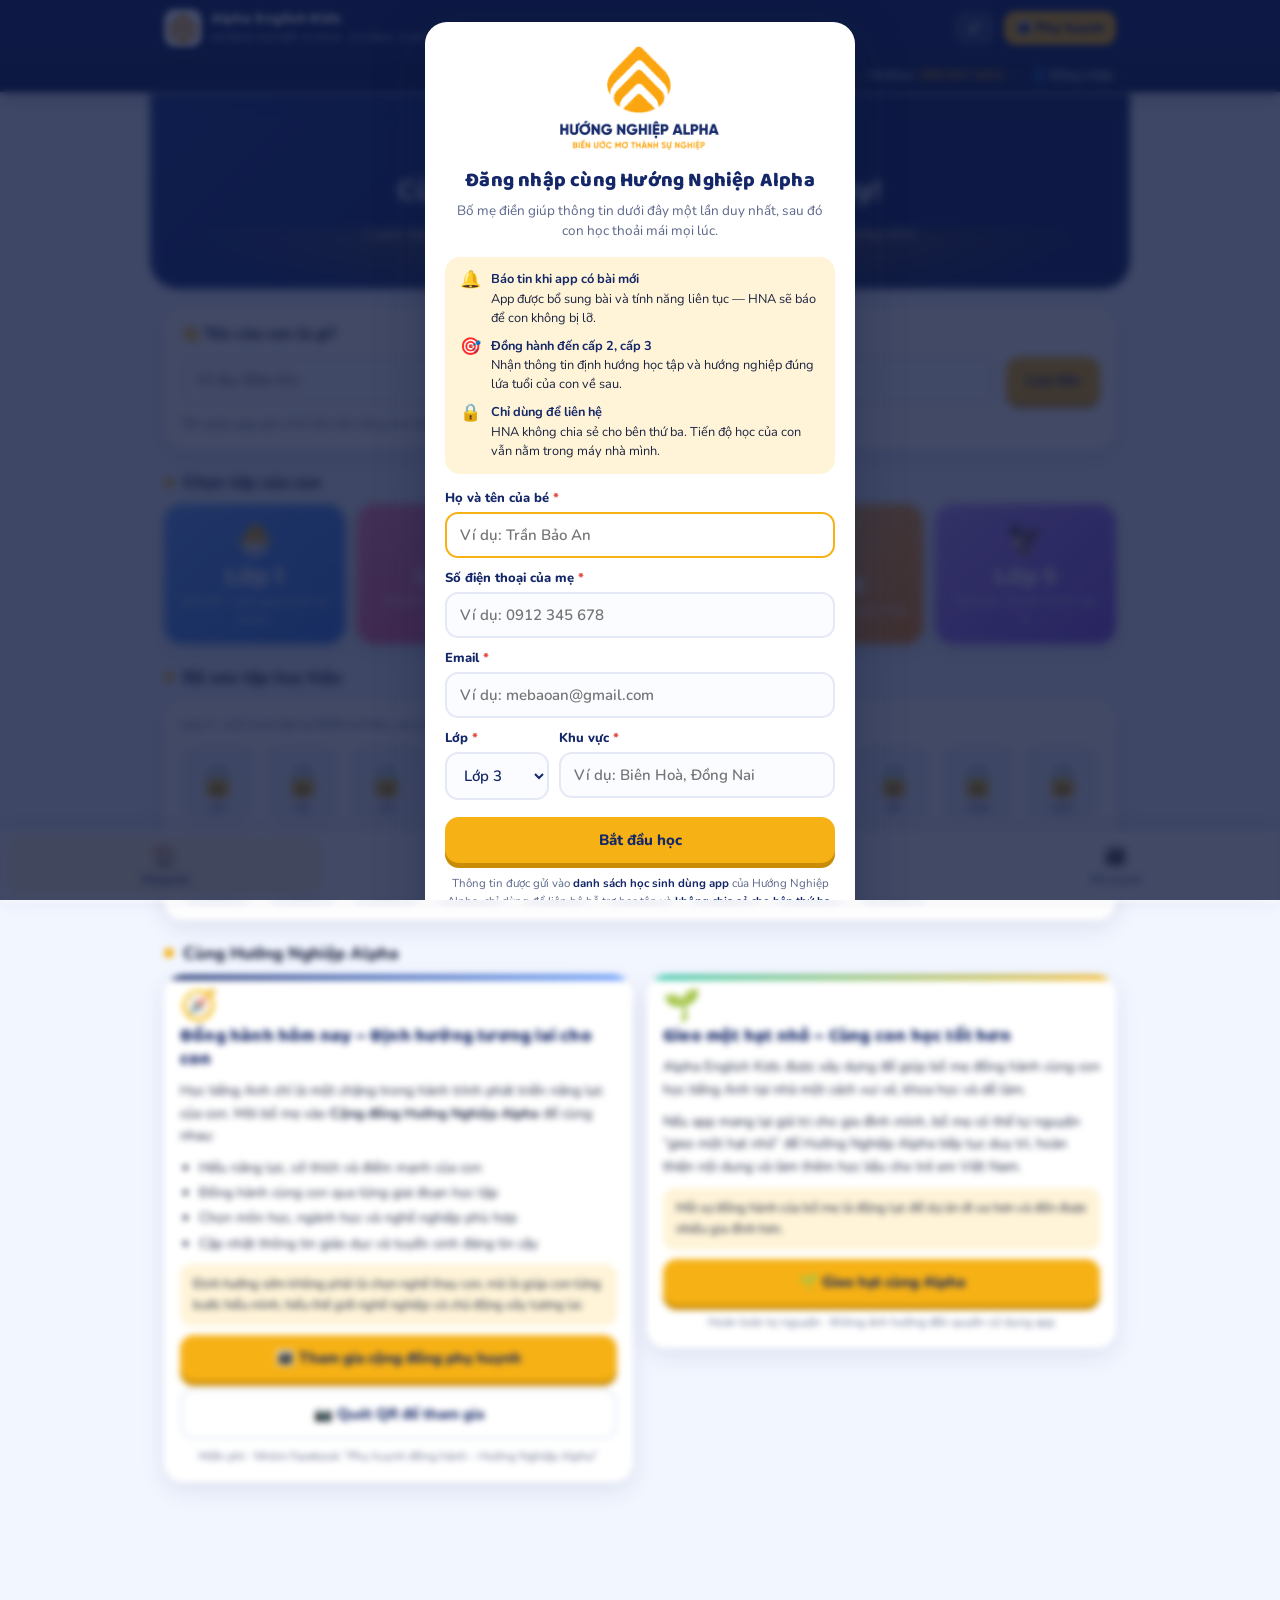
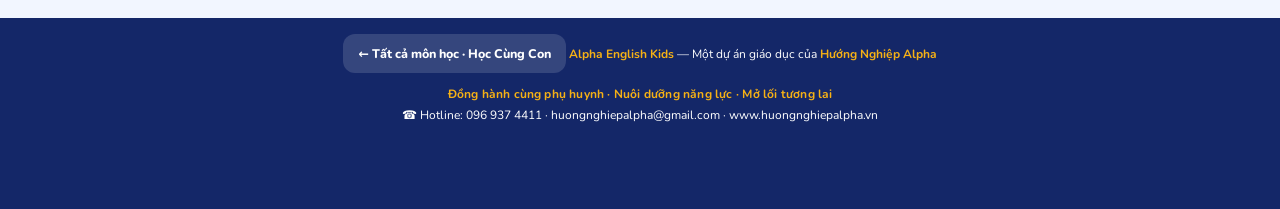
==== ta1/index.html @ 3925a697 "Add files via upload" ====
<!doctype html>
<html lang="vi">
<head>
<meta charset="utf-8">
<meta name="viewport" content="width=device-width, initial-scale=1, viewport-fit=cover">
<title>Alpha English Kids – Hướng Nghiệp Alpha</title>
<meta name="description" content="Luyện tiếng Anh tiểu học lớp 1–5 bám sát SGK Global Success, chương trình GDPT 2018. Một dự án giáo dục của Hướng Nghiệp Alpha.">
<meta name="theme-color" content="#142768">
<meta name="apple-mobile-web-app-capable" content="yes">
<meta name="apple-mobile-web-app-status-bar-style" content="black-translucent">
<meta name="apple-mobile-web-app-title" content="Alpha English">
<link rel="icon" type="image/png" href="[data-uri]">
<link rel="apple-touch-icon" href="[data-uri]">
<link rel="preconnect" href="https://fonts.googleapis.com">
<link rel="preconnect" href="https://fonts.gstatic.com" crossorigin>
<link href="https://fonts.googleapis.com/css2?family=Baloo+2:wght@600;700;800&family=Nunito:wght@400;600;700;800&display=swap" rel="stylesheet">
</head>
<body>
<link rel="stylesheet" href="app.css">
<div class="topbar">
  <div class="topbar-in">
    <div class="logo">
      <div class="logo-mark"><img id="logoMark" alt="Hướng Nghiệp Alpha"></div>
      <div class="logo-txt"><b>Alpha English Kids</b><span>Hướng Nghiệp Alpha · Global Success</span></div>
    </div>
    <div class="top-sp"></div>
    <button class="tbtn" id="btnSound" title="Bật/tắt âm thanh">🔊</button>
    <button class="tbtn amber" id="btnParent">👨‍👩‍👧 Phụ huynh</button>
  </div>
  <div class="topbar-sub"><div class="tsub-in">
    <button class="tlink tguide" id="btnGuide">📖 Hướng dẫn<span class="w"> cho bố mẹ</span></button>
    <span class="tsep">|</span>
    <a class="tlink" href="tel:0969374411">📞<span class="w"> Hotline:</span> <b>096 937 4411</b></a>
    <span class="tsep">|</span>
    <button class="tlink" id="btnLogin">👤 Đăng nhập</button>
    <span class="tsep hide" id="tsep2">|</span>
    <button class="tlink hide" id="btnLoginEdit">✏️<span class="w"> Đổi thông tin</span></button>
  </div></div>
</div>

<!-- ============ ĐĂNG NHẬP ============ -->
<div class="modal hide" id="loginModal">
  <div class="modal-card">
    <button class="modal-x" id="loginX" aria-label="Đóng">✕</button>
    <div class="mh-logo"><img id="logoLogin" alt="Hướng Nghiệp Alpha"></div>
    <h3 class="mh-title">Đăng nhập cùng Hướng Nghiệp Alpha</h3>
    <p class="mh-sub" id="liWelcome">Bố mẹ điền giúp thông tin dưới đây một lần duy nhất, sau đó con học thoải mái mọi lúc.</p>
    <div class="ligate hide" id="liGate">
      <div class="lg-row"><span>🔔</span><div><b>Báo tin khi app có bài mới</b><br>App được bổ sung bài và tính năng liên tục — HNA sẽ báo để con không bị lỡ.</div></div>
      <div class="lg-row"><span>🎯</span><div><b>Đồng hành đến cấp 2, cấp 3</b><br>Nhận thông tin định hướng học tập và hướng nghiệp đúng lứa tuổi của con về sau.</div></div>
      <div class="lg-row"><span>🔒</span><div><b>Chỉ dùng để liên hệ</b><br>HNA không chia sẻ cho bên thứ ba. Tiến độ học của con vẫn nằm trong máy nhà mình.</div></div>
    </div>
    <div class="lifield"><label for="liName">Họ và tên của bé <i>*</i></label>
      <input id="liName" maxlength="40" autocomplete="name" placeholder="Ví dụ: Trần Bảo An"></div>
    <div class="lifield"><label for="liPhone">Số điện thoại của mẹ <i>*</i></label>
      <input id="liPhone" type="tel" inputmode="tel" maxlength="15" autocomplete="tel" placeholder="Ví dụ: 0912 345 678"></div>
    <div class="lifield"><label for="liMail">Email <i>*</i></label>
      <input id="liMail" type="email" inputmode="email" maxlength="60" autocomplete="email" placeholder="Ví dụ: mebaoan@gmail.com"></div>
    <div class="lirow">
      <div class="lifield"><label for="liGrade">Lớp <i>*</i></label>
        <select id="liGrade">
          <option value="">— Chọn —</option>
          <option value="1">Lớp 1</option><option value="2">Lớp 2</option>
          <option value="3">Lớp 3</option><option value="4">Lớp 4</option>
          <option value="5">Lớp 5</option>
        </select></div>
      <div class="lifield"><label for="liArea">Khu vực <i>*</i></label>
        <input id="liArea" maxlength="60" placeholder="Ví dụ: Biên Hoà, Đồng Nai"></div>
    </div>
    <div class="lierr hide" id="liErr"></div>
    <button class="btn amber wide" id="liSave" style="margin-top:6px">Đăng nhập</button>
    <button class="btn ghost wide hide" id="liOut" style="margin-top:8px">Thoát tài khoản này</button>
    <p class="linote">Thông tin được gửi vào <b>danh sách học sinh dùng app</b> của Hướng Nghiệp Alpha, chỉ dùng để liên hệ hỗ trợ học tập và <b>không chia sẻ cho bên thứ ba</b>. Bố mẹ có thể thoát bất cứ lúc nào.</p>
  </div>
</div>

<div class="wrap">

<!-- ============ HOME ============ -->
<section id="scHome" class="screen">
  <div class="hero">
    <div class="mascots">🐤 🦁 🐢 🦋</div>
    <h1>Cùng con học tiếng Anh mỗi ngày!</h1>
    <p>Luyện tập bám sát 100% sách giáo khoa <b>Tiếng Anh – Global Success</b> (Chương trình GDPT 2018). Mỗi ngày 10 phút, vừa chơi vừa nhớ.</p>
  </div>

  <div class="card">
    <div style="font-weight:800;margin-bottom:9px">👋 Tên của con là gì?</div>
    <div class="namebox">
      <input id="kidName" placeholder="Ví dụ: Bảo An" maxlength="20" autocomplete="off">
      <button class="btn amber" id="saveName">Lưu tên</button>
    </div>
    <div class="muted" style="margin-top:8px">Tên giúp app ghi nhớ tiến độ riêng cho từng bé trên máy này.</div>
  </div>

  <div class="sect-title"><span class="dot"></span>Chọn lớp của con</div>
  <div class="grades" id="gradeGrid"></div>

  <div class="sect-title"><span class="dot"></span>Bộ sưu tập huy hiệu</div>
  <div class="card">
    <div class="muted" style="margin-bottom:10px" id="stickerNote">Mỗi Unit đạt từ 80% trở lên, con nhận 1 huy hiệu. Cố lên nào! 🌟</div>
    <div class="stickers" id="stickerBook"></div>
  </div>

  <div class="sect-title"><span class="dot"></span>Cùng Hướng Nghiệp Alpha</div>
  <div class="twocard">

    <div class="card ccard ccard-blue">
      <div class="cc-ico">🧭</div>
      <h3>Đồng hành hôm nay – Định hướng tương lai cho con</h3>
      <p>Học tiếng Anh chỉ là một chặng trong hành trình phát triển năng lực của con. Mời bố mẹ vào <b>Cộng đồng Hướng Nghiệp Alpha</b> để cùng nhau:</p>
      <ul class="cc-list">
        <li>Hiểu năng lực, sở thích và điểm mạnh của con</li>
        <li>Đồng hành cùng con qua từng giai đoạn học tập</li>
        <li>Chọn môn học, ngành học và nghề nghiệp phù hợp</li>
        <li>Cập nhật thông tin giáo dục và tuyển sinh đáng tin cậy</li>
      </ul>
      <p class="cc-quote">Định hướng sớm không phải là chọn nghề thay con, mà là giúp con từng bước hiểu mình, hiểu thế giới nghề nghiệp và chủ động xây tương lai.</p>
      <a class="btn amber wide" href="https://www.facebook.com/groups/huongnghiepalpha" target="_blank" rel="noopener">👨‍👩‍👧 Tham gia cộng đồng phụ huynh</a>
      <button class="btn ghost wide" id="btnGroupQR" style="margin-top:8px">📷 Quét QR để tham gia</button>
      <div class="cc-note">Miễn phí · Nhóm Facebook “Phụ huynh đồng hành – Hướng Nghiệp Alpha”</div>
    </div>

    <div class="card ccard ccard-green">
      <div class="cc-ico">🌱</div>
      <h3>Gieo một hạt nhỏ – Cùng con học tốt hơn</h3>
      <p>Alpha English Kids được xây dựng để giúp bố mẹ đồng hành cùng con học tiếng Anh tại nhà một cách vui vẻ, khoa học và dễ làm.</p>
      <p>Nếu app mang lại giá trị cho gia đình mình, bố mẹ có thể tự nguyện “gieo một hạt nhỏ” để Hướng Nghiệp Alpha tiếp tục duy trì, hoàn thiện nội dung và làm thêm học liệu cho trẻ em Việt Nam.</p>
      <p class="cc-quote">Mỗi sự đồng hành của bố mẹ là động lực để dự án đi xa hơn và đến được nhiều gia đình hơn.</p>
      <button class="btn amber wide" id="btnSeed">🌱 Gieo hạt cùng Alpha</button>
      <div class="cc-note">Hoàn toàn tự nguyện · Không ảnh hưởng đến quyền sử dụng app</div>
    </div>

  </div>
</section>

<!-- ============ UNITS ============ -->
<section id="scUnits" class="screen hide">
  <div class="hero" style="padding:18px">
    <h1 id="unitsTitle" style="font-size:22px">Tiếng Anh 3 – Global Success</h1>
    <p id="unitsSub">20 bài học · 4 chủ điểm · chạm vào một bài để bắt đầu</p>
  </div>
  <button class="btn ghost" id="backHome" style="margin-bottom:14px">← Về trang chủ</button>
  <div id="weakCard"></div>
  <div id="advCard"></div>
  <div id="unitList"></div>
</section>

<!-- ============ MODE PICKER ============ -->
<section id="scModes" class="screen hide">
  <button class="btn ghost" id="backUnits" style="margin:6px 0 14px">← Chọn bài khác</button>
  <div class="card" id="unitHead"></div>
  <div class="sect-title"><span class="dot"></span>Con muốn luyện gì?</div>
  <div class="modes" id="modeGrid"></div>
  <div class="card" style="margin-top:16px">
    <div style="font-weight:800;margin-bottom:7px">📖 Từ vựng của bài này</div>
    <div id="unitWords"></div>
  </div>
</section>

<!-- ============ NÂNG CAO ============ -->
<section id="scAdv" class="screen hide">
  <div class="hero" style="padding:18px">
    <h1 style="font-size:22px">🚀 Phần nâng cao</h1>
    <p id="advSub">Dành cho con đã nắm chắc bài trong sách</p>
  </div>
  <button class="btn ghost" id="backFromAdv" style="margin-bottom:14px">← Về danh sách bài</button>
  <div id="advList"></div>
</section>

<!-- ============ PLAY ============ -->
<section id="scPlay" class="screen hide">
  <div class="hud">
    <button class="pill" id="quitPlay">✖</button>
    <div class="pill" id="hudQ">1/10</div>
    <div class="sp"></div>
    <div class="pill streak" id="hudStreak">🔥 0</div>
    <div class="pill" id="hudScore">⭐ 0</div>
  </div>
  <div class="timer" id="timerWrap"><i id="timerBar" style="width:100%"></i></div>
  <div id="qArea"></div>
  <div id="fbArea"></div>
  <button class="btn wide amber hide" id="nextBtn" style="margin-top:12px">Câu tiếp theo →</button>
</section>

<!-- ============ RESULT ============ -->
<section id="scResult" class="screen hide">
  <div class="card result" id="resultCard"></div>
  <div class="card" id="reviewCard"></div>
  <div style="display:grid;gap:10px">
    <button class="btn amber wide" id="againBtn">🔁 Chơi lại bài này</button>
    <button class="btn wide" id="nextUnitBtn">➡️ Học bài tiếp theo</button>
    <button class="btn ghost wide" id="toUnitsBtn">📚 Về danh sách bài</button>
  </div>
</section>

<!-- ============ PARENT ============ -->
<section id="scParent" class="screen hide">
  <div class="hero" style="padding:18px">
    <h1 style="font-size:22px">👨‍👩‍👧 Khu vực Phụ huynh</h1>
    <p>Theo dõi tiến độ, biết con yếu chỗ nào và cùng con luyện nói – kể cả khi bố mẹ không biết tiếng Anh.</p>
  </div>
  <div class="ptabs">
    <button class="ptab on" data-ptab="rep">📊 Báo cáo tiến độ</button>
    <button class="ptab" data-ptab="ask">🗣️ Bố mẹ hỏi – con trả lời</button>
    <button class="ptab" data-ptab="set">⚙️ Cài đặt &amp; đồng bộ</button>
  </div>

  <div id="pRep">
    <div class="card">
      <div class="statgrid" id="pStats"></div>
      <div class="muted">Dữ liệu lưu ngay trên máy này (không gửi đi đâu nếu bố mẹ chưa bật đồng bộ).</div>
      <button class="btn amber wide" id="printReport" style="margin-top:14px">🖨️ In / lưu PDF báo cáo học tập</button>
      <div class="muted" style="margin-top:8px">Ở hộp thoại in, chọn <b>“Lưu thành PDF”</b> để gửi cho cô giáo hoặc lưu lại theo tháng.</div>
    </div>
    <div class="card">
      <div style="font-weight:800;margin-bottom:10px">Tiến độ theo từng bài</div>
      <div style="overflow-x:auto"><table class="rep" id="pTable"></table></div>
    </div>
    <div class="card">
      <div style="font-weight:800;margin-bottom:4px">🎯 20 từ con hay sai nhất</div>
      <div class="muted" style="margin-bottom:10px">Hãy ôn lại những từ này cùng con trước khi học bài mới.</div>
      <div id="pWeak"></div>
    </div>
  </div>

  <div id="pAsk" class="hide">
    <div class="card no-print">
      <div class="field">
        <label>Chọn bài để lấy bộ câu hỏi</label>
        <select id="askUnit"></select>
      </div>
      <div class="note">💡 <b>Cách dùng:</b> Bố mẹ đọc phần <b>“Bố mẹ đọc”</b> (đã phiên âm sẵn theo tiếng Việt), con nghe và trả lời. Nếu con quên, bố mẹ xem dòng <b>Đáp án</b>. Bấm nút loa 🔊 để nghe giọng chuẩn. Có thể bấm <b>In</b> để in ra giấy mang đi đâu cũng học được.</div>
      <div style="display:flex;gap:9px;margin-top:12px;flex-wrap:wrap">
        <button class="btn amber" id="printAsk">🖨️ In bộ câu hỏi</button>
        <button class="btn ghost" id="playAllAsk">🔊 Đọc toàn bộ</button>
      </div>
    </div>
    <div id="askList"></div>
  </div>

  <div id="pSet" class="hide">
    <div class="card">
      <div class="field">
        <label>Tên của con</label>
        <input id="setName" placeholder="Tên bé">
      </div>
      <div class="field">
        <label>Số câu mỗi lượt chơi</label>
        <select id="setLen"><option value="8">8 câu (ngắn – lớp nhỏ)</option><option value="10" selected>10 câu (khuyên dùng)</option><option value="15">15 câu</option><option value="20">20 câu (ôn tập)</option></select>
      </div>
      <div class="field">
        <label>Thời gian mỗi câu</label>
        <select id="setTime"><option value="0">Không giới hạn (bé mới bắt đầu)</option><option value="20">20 giây</option><option value="25" selected>25 giây</option><option value="15">15 giây (thử thách)</option></select>
      </div>
      <div class="field">
        <label>Giọng đọc tiếng Anh</label>
        <select id="setVoice"></select>
        <button class="btn ghost wide" id="testVoice" style="margin-top:9px">🔊 Nghe thử giọng đọc</button>
        <div class="note" id="voiceNote" style="margin-top:9px;display:none"></div>
      </div>
      <button class="btn amber" id="saveSet">💾 Lưu cài đặt</button>
    </div>
    <div class="card">
      <div style="font-weight:800;margin-bottom:6px">☁️ Đồng bộ kết quả về Google Sheet</div>
      <div class="field">
        <label>Đường dẫn Google Apps Script (Web App URL)</label>
        <input id="gasUrl" placeholder="https://script.google.com/macros/s/..../exec">
      </div>
      <div style="display:flex;gap:9px;flex-wrap:wrap">
        <button class="btn amber" id="saveGas">Lưu đường dẫn</button>
        <button class="btn ghost" id="testGas">Gửi thử</button>
        <button class="btn ghost" id="exportJson">⬇️ Tải dữ liệu (.json)</button>
      </div>
      <div class="note" style="margin-top:12px">Dán URL Web App sau khi deploy <code>Code.gs</code>. Mỗi lượt chơi xong, app tự gửi: tên bé, lớp, unit, chế độ, điểm, số câu đúng, các từ sai.</div>
    </div>
    <div class="card">
      <button class="btn ghost wide" id="resetAll" style="color:#e0342b">🗑️ Xoá toàn bộ tiến độ trên máy này</button>
    </div>
  </div>

  <button class="btn ghost wide no-print" id="backFromParent" style="margin-top:14px">← Quay lại phần chơi của con</button>
</section>

<div id="reportArea"></div>
</div>


<!-- ============ HƯỚNG DẪN CHO BỐ MẸ ============ -->
<div class="guidewrap hide" id="guideModal">
  <div class="gm-bar">
    <button class="gm-btn" id="guideClose">✕ Đóng</button>
    <span class="gm-title">📖 Hướng dẫn cho bố mẹ</span>
    <button class="gm-btn amber" id="guidePrint">🖨️ In / Lưu PDF</button>
  </div>
  <table class="printsheet hide" id="printSheet" aria-hidden="true">
    <thead><tr><td><div class="printhead"></div></td></tr></thead>
    <tfoot><tr><td>
      <div class="printfoot">
        <b>Hướng Nghiệp Alpha</b> · Hotline: 096 937 4411 · huongnghiepalpha@gmail.com · www.huongnghiepalpha.vn<br>
        Alpha English Kids — tài liệu hướng dẫn phụ huynh, cập nhật tháng 9/2026.
      </div>
    </td></tr></tfoot>
    <tbody><tr><td id="printCell"></td></tr></tbody>
  </table>
  <div class="gm-scroll" id="guideScroll">
    <div id="guideBody"><header><div class="in">
  <span class="badge">Hướng Nghiệp Alpha · Tài liệu cho phụ huynh</span>
  <h1>Alpha English Kids<br>Hướng dẫn kèm con học tiếng Anh tại nhà</h1>
  <p>Bám sát SGK Tiếng Anh Global Success lớp 1–5 · Chương trình GDPT 2018 (Thông tư 32/2018/TT-BGDĐT)</p>
</div></header>

<div class="wrap">



<p class="lead">Tài liệu này dành cho bố mẹ — không cần biết tiếng Anh vẫn dùng được. Đọc một lượt khoảng 8 phút, sau đó chỉ cần mở app và làm theo.</p>

<h2 id="mo">1. Mở app và đăng ký</h2>

<p>App chạy thẳng trên trình duyệt — <b>không phải tải, không phải cài đặt, không tốn dung lượng máy</b>. Bố mẹ chỉ cần mở đường link Hướng Nghiệp Alpha gửi, giống như mở một trang web.</p>

<ol class="steps">
  <li><b>Mở link app</b> trên điện thoại, máy tính bảng hoặc máy tính. Dùng Chrome hoặc Safari bản mới nhất.</li>
  <li><b>Đưa app ra màn hình chính</b> để lần sau vào cho nhanh:<br>
      <span class="mini">iPhone/iPad — bấm nút <b>Chia sẻ</b> (hình vuông có mũi tên) → <b>Thêm vào MH chính</b>.<br>
      Android — bấm dấu <b>⋮</b> góc trên bên phải → <b>Thêm vào màn hình chính</b>.</span><br>
      Từ đó con chạm vào biểu tượng Hướng Nghiệp Alpha là vào học ngay, trông y như một ứng dụng thật.</li>
  <li><b>Đăng ký một lần duy nhất.</b> Lần đầu mở app sẽ hiện màn hình đăng ký — đây là bước <b>bắt buộc</b>, điền xong con mới vào học được. Năm mục cần điền: họ và tên của bé, số điện thoại của mẹ, email, lớp, khu vực. Điền một lần rồi thôi, những lần sau app tự nhớ.</li>
  <li><b>Bật loa hoặc cắm tai nghe.</b> App dùng giọng đọc sẵn có của máy, không phải tải thêm gì.</li>
</ol>

<h3>Vì sao phải đăng ký mới dùng được?</h3>

<div class="card warm">
  <p style="margin-top:0">App này Hướng Nghiệp Alpha làm và <b>tặng miễn phí</b> cho các gia đình. Đổi lại, HNA cần biết ai đang dùng để còn đồng hành được với con — cụ thể là ba việc:</p>
  <ul style="margin-bottom:0">
    <li><b>Báo tin khi app có bài mới.</b> App được bổ sung bài và tính năng liên tục; có thông tin liên hệ thì HNA mới báo được để con không bị lỡ.</li>
    <li><b>Gửi tài liệu đúng lớp của con.</b> Biết con học lớp mấy thì HNA gửi đúng thứ con cần, không gửi tràn lan.</li>
    <li><b>Đồng hành lâu dài đến cấp 2, cấp 3.</b> Hướng Nghiệp Alpha làm về định hướng học tập và hướng nghiệp. Vài năm nữa khi con lên cấp 2, cấp 3, đây chính là lúc những thông tin đó trở nên quan trọng với gia đình.</li>
  </ul>
</div>

<div class="card">
  <b>Thông tin của gia đình được giữ thế nào.</b> Năm mục bố mẹ điền được lưu trong hệ thống riêng của Hướng Nghiệp Alpha, <b>chỉ dùng để liên hệ hỗ trợ học tập và không chia sẻ cho bên thứ ba</b>. Riêng <b>toàn bộ tiến độ học của con — điểm, huy hiệu, từ hay sai — nằm trong máy của gia đình</b>, không gửi đi đâu cả. Bố mẹ bấm vào tên bé trên thanh đầu app để sửa thông tin hoặc thoát bất cứ lúc nào.
</div>

<div class="card warm">
  <b>Mạng chập chờn thì sao?</b> Điền xong là con vào học được ngay, không phải chờ. Nếu lúc đó máy chưa gửi được thông tin lên hệ thống, app tự giữ lại và gửi ở lần mở sau khi có mạng — con không bao giờ bị chặn giữa chừng.
</div>

<div class="card">
  <b>Trình duyệt nên dùng:</b> Chrome hoặc Safari bản mới. Riêng trò <b>Luyện nói</b> cần micro và chỉ chấm điểm được trên Chrome/Edge; nếu máy không hỗ trợ, app tự chuyển sang nút “Con đã đọc xong ✓” để bố mẹ nghe và xác nhận — con vẫn luyện nói bình thường.
</div>

<h2 id="lotrinh">2. Lộ trình 15 phút mỗi ngày</h2>

<p>Trẻ tiểu học học ngoại ngữ tốt nhất khi <b>ngắn – đều – vui</b>. 15 phút mỗi ngày hiệu quả hơn hẳn 2 tiếng cuối tuần.</p>

<div class="tablewrap"><table>
<thead><tr><th style="width:88px">Thời gian</th><th>Làm gì</th><th>Vì sao</th></tr></thead>
<tbody>
<tr><td><b>3 phút</b></td><td>Mở đúng bài con đang học trên lớp → chơi <b>Nghe &amp; chọn</b> (lớp 1–2 thì chơi <b>Bài vè</b>)</td><td>Khởi động bằng tai, chưa cần đọc chữ — đúng thứ tự tự nhiên của việc học tiếng.</td></tr>
<tr><td><b>5 phút</b></td><td>Một trò về từ vựng: <b>Nhìn hình đoán từ</b> hoặc <b>Anh ↔ Việt</b></td><td>Củng cố vốn từ của chính bài trong SGK.</td></tr>
<tr><td><b>4 phút</b></td><td>Một trò về âm hoặc câu: <b>Phonics</b> / <b>Trọng âm</b> / <b>Xếp câu</b> / <b>Đọc hiểu</b></td><td>Chuyển từ “biết từ” sang “dùng được từ”.</td></tr>
<tr><td><b>3 phút</b></td><td><b>Luyện nói</b>, hoặc bố mẹ mở mục <b>Bố mẹ hỏi – con trả lời</b></td><td>Ngày nào con cũng phải mở miệng nói ít nhất một lần.</td></tr>
</tbody></table></div>

<div class="quote">
  <b>Mỗi tuần thêm một lần “Review”.</b> Cuối mỗi nhóm bài, app có thẻ <b>Review</b> gộp toàn bộ từ vựng, mẫu câu và âm của cả chặng. Đây là lúc kiến thức cũ được nhắc lại đúng lúc sắp quên — phần quan trọng nhất mà học ở lớp thường không đủ thời gian làm.
</div>

<h2 id="tro">3. Từng trò chơi rèn kỹ năng gì</h2>

<p>App không phải là một kho trò chơi ngẫu nhiên. Mỗi trò gắn với một yêu cầu cụ thể trong chương trình.</p>

<div class="tablewrap"><table>
<thead><tr><th>Trò chơi</th><th style="width:104px">Kỹ năng</th><th style="width:96px">Lớp</th><th>Nội dung lấy từ đâu</th></tr></thead>
<tbody>
<tr><td><b>🎵 Bài vè</b></td><td>Nghe – Nói</td><td>1, 2</td><td>Vè do HNA sáng tác, dùng đúng từ vựng và âm trọng tâm của bài.</td></tr>
<tr><td><b>🎧 Nghe &amp; chọn hình</b></td><td>Nghe</td><td>1–5</td><td>Từ vựng trong Book Map của bài.</td></tr>
<tr><td><b>🔠 Chữ hoa – chữ thường · Âm của bài · Điền chữ</b></td><td>Nhận diện chữ – âm</td><td>1, 2</td><td>Chữ cái trọng tâm từng bài của SGK.</td></tr>
<tr><td><b>🖼️ Nhìn hình đoán từ · 🇻🇳 Anh ↔ Việt</b></td><td>Từ vựng</td><td>2–5</td><td>Wordlist cuối sách (phiên âm, nghĩa tiếng Việt).</td></tr>
<tr><td><b>🔤 Phonics</b></td><td>Ngữ âm</td><td>3</td><td>Trang Phonics của từng bài — hỏi theo <b>âm</b>, không phải theo mặt chữ.</td></tr>
<tr><td><b>🔊 Trọng âm</b></td><td>Ngữ âm</td><td>4, 5</td><td>Cột word stress trong Book Map.</td></tr>
<tr><td><b>📈 Lên giọng – Xuống giọng</b></td><td>Ngữ điệu</td><td>5</td><td>Phần intonation SGK lớp 5 tập hai.</td></tr>
<tr><td><b>🧱 Xếp câu · 💬 Hỏi &amp; đáp</b></td><td>Cấu trúc câu</td><td>2–5</td><td>Cột Structures của từng bài.</td></tr>
<tr><td><b>📖 Đọc hiểu đoạn văn</b></td><td>Đọc</td><td>3–5</td><td>Đoạn 30–40 từ do HNA viết, chỉ dùng từ và mẫu câu của bài.</td></tr>
<tr><td><b>✍️ Viết có gợi ý</b></td><td>Viết</td><td>3–5</td><td>Điền từ vào đoạn, viết lại câu theo gợi ý chữ đầu.</td></tr>
<tr><td><b>⌨️ Nghe &amp; viết</b></td><td>Chính tả</td><td>3–5</td><td>Chỉ từ lớp 3 trở lên — lớp 1–2 chương trình chưa yêu cầu viết.</td></tr>
<tr><td><b>🎙️ Luyện nói</b></td><td>Nói</td><td>1–5</td><td>Máy nghe và chấm mức giống với giọng chuẩn.</td></tr>
<tr><td><b>🚀 Phần nâng cao</b></td><td>Mở rộng</td><td>1–5</td><td>Bỏ gợi ý, 201 từ ngoài SGK, dạng đề Cambridge Starters/Movers/Flyers, ngữ pháp.</td></tr>
</tbody></table></div>

<h2 id="hoi">4. Bố mẹ không biết tiếng Anh vẫn kèm được con</h2>

<p>Đây là phần được thiết kế riêng cho bố mẹ. Mở <b>Phụ huynh → Bố mẹ hỏi – con trả lời</b>:</p>

<div class="grid">
  <div class="tile"><div class="k">📋</div><h4>Câu hỏi có sẵn</h4><p>App hiện sẵn câu hỏi tiếng Anh kèm nghĩa tiếng Việt — bố mẹ chỉ việc đọc.</p></div>
  <div class="tile"><div class="k">🗣️</div><h4>Phiên âm kiểu Việt</h4><p>Dưới mỗi câu có cách đọc ghi bằng chữ Việt, ví dụ <i>hello</i> → “hơ-lâu”. Đọc theo là con hiểu.</p></div>
  <div class="tile"><div class="k">🔊</div><h4>Nút nghe mẫu</h4><p>Không chắc thì bấm loa, để máy đọc trước rồi bố mẹ đọc lại.</p></div>
  <div class="tile"><div class="k">✅</div><h4>Đáp án gợi ý</h4><p>Có sẵn câu trả lời đúng để bố mẹ đối chiếu, không sợ chấm sai cho con.</p></div>
</div>

<div class="quote">
  Bố mẹ đọc chưa chuẩn <b>không làm hỏng phát âm của con</b> — vì con đã nghe giọng máy chuẩn ở mọi trò chơi khác. Điều con nhận được từ bố mẹ là sự quan tâm và cơ hội được nói. Cái đó quan trọng hơn.
</div>

<h2 id="baocao">5. Đọc báo cáo và in cho buổi họp phụ huynh</h2>

<ol class="steps">
  <li>Vào <b>Phụ huynh → Báo cáo</b>. Màn hình hiện 4 ô thống kê: số bài đã học, điểm trung bình, số huy hiệu, số từ con hay nhầm.</li>
  <li>Bảng bên dưới liệt kê <b>từng bài</b> với số sao đạt được — nhìn một lượt là biết con hổng chỗ nào.</li>
  <li>Mục <b>Từ con hay nhầm</b> quan trọng nhất: những từ này tự động xuất hiện trong thẻ <b>Ôn từ hay sai</b> ở đầu danh sách bài, và chỉ biến mất khi con trả lời đúng.</li>
  <li>Bấm <b>In báo cáo</b> để in ra giấy hoặc lưu thành PDF gửi cô giáo.</li>
</ol>

<h2 id="moc">6. Mốc kỳ vọng theo lớp</h2>

<p>Đây là mức chương trình đặt ra, không phải mức “con nhà người ta”. Con đạt được các mốc này là <b>đang đi đúng</b>.</p>

<div class="tablewrap"><table>
<thead><tr><th style="width:64px">Lớp</th><th>Cuối năm con làm được</th><th style="width:110px">Trọng tâm</th></tr></thead>
<tbody>
<tr><td><b>Lớp 1</b></td><td>Nghe hiểu lời chào, chỉ dẫn đơn giản; nhận ra mặt chữ cái và âm đầu; nói theo được câu ngắn và bài vè.</td><td>Nghe – Nói</td></tr>
<tr><td><b>Lớp 2</b></td><td>Như trên, thêm: nhận ra mặt chữ của từ quen thuộc (mức làm quen, chưa yêu cầu đọc thành thạo); trả lời được câu hỏi rất đơn giản về đồ vật quanh mình.</td><td>Nghe – Nói</td></tr>
<tr><td><b>Lớp 3</b></td><td>Hỏi – đáp về bản thân, gia đình, lớp học; đọc hiểu đoạn 30 từ; viết được từ và cụm từ.</td><td>Đủ 4 kỹ năng</td></tr>
<tr><td><b>Lớp 4</b></td><td>Nói về thời gian biểu, sở thích, nghề nghiệp; đặt trọng âm đúng; viết được câu hoàn chỉnh.</td><td>Đủ 4 kỹ năng</td></tr>
<tr><td><b>Lớp 5</b></td><td>Kể lại việc đã làm và dự định sẽ làm; đọc hiểu đoạn 40 từ; viết đoạn 10–20 từ; nói đúng ngữ điệu câu hỏi.</td><td>Đạt Bậc 1</td></tr>
</tbody></table></div>

<p class="mini">Bậc 1 là mức chương trình quy định cho học sinh <b>kết thúc tiểu học</b>, theo Khung năng lực ngoại ngữ 6 bậc dùng cho Việt Nam.</p>

<h2 id="tranh">7. Năm điều nên tránh</h2>

<div class="card">
<ol>
<li><b>Đừng bắt con học bù cho đủ.</b> Nghỉ một hôm thì hôm sau học tiếp 15 phút, không học 45 phút.</li>
<li><b>Đừng sửa phát âm con giữa lúc con đang nói.</b> Để con nói hết câu, rồi bấm nút loa cho con nghe lại mẫu.</li>
<li><b>Đừng dùng điểm số của app để so sánh con với anh chị em hoặc bạn bè.</b> Chỉ so con hôm nay với con tuần trước.</li>
<li><b>Đừng vội mở Phần nâng cao</b> khi con chưa đạt 2–3 sao ở các bài thường. Phần nâng cao bỏ hết gợi ý và sai 3 lần là dừng — dễ làm con nản nếu vào sớm.</li>
<li><b>Đừng để app thay thế việc đọc sách và nói chuyện.</b> App luyện phản xạ và ghi nhớ; ngôn ngữ thật lớn lên trong giao tiếp thật.</li>
</ol>
</div>

<h2 id="chuan">8. Đối chiếu với Chương trình GDPT 2018</h2>

<p>Phần này dành cho bố mẹ hoặc thầy cô muốn biết chính xác app bám vào đâu. Căn cứ: <b>Thông tư 32/2018/TT-BGDĐT</b> — Chương trình môn Tiếng Anh (lớp 3–12) và Chương trình Làm quen Tiếng Anh lớp 1, lớp 2.</p>

<h3>Lớp 1 – 2 · Chương trình Làm quen Tiếng Anh</h3>

<div class="tablewrap"><table>
<thead><tr><th style="width:44%">Yêu cầu của chương trình</th><th style="width:38%">App đáp ứng bằng</th><th style="width:18%">Trạng thái</th></tr></thead>
<tbody>
<tr><td>Ưu tiên phát triển <b>kỹ năng nghe hiểu</b> qua tình huống giao tiếp đơn giản</td><td>Nghe &amp; chọn hình · Nghe câu &amp; chọn hình · Từ này nghĩa gì</td><td class="tick">✓ Đạt</td></tr>
<tr><td>Sử dụng <b>bài vè và bài hát</b> làm phương tiện dạy học</td><td>32 bài vè có nhịp, mỗi bài 4 dòng, có bản dịch từng dòng cho bố mẹ</td><td class="tick">✓ Đạt</td></tr>
<tr><td>Phát triển kỹ năng nói <b>tuỳ mức độ sẵn sàng</b> của học sinh</td><td>Luyện nói không tính giờ, có nút “Con đã đọc xong ✓” khi máy không chấm được</td><td class="tick">✓ Đạt</td></tr>
<tr><td><b>Không yêu cầu</b> kỹ năng đọc – viết</td><td>Lớp 1–2 không có trò gõ chính tả; chỉ nhận diện chữ cái và âm ở mức làm quen</td><td class="tick">✓ Đạt</td></tr>
<tr><td>Làm quen qua <b>câu chuyện</b></td><td>Chưa có phần kể chuyện</td><td>Còn thiếu</td></tr>
</tbody></table></div>

<h3>Lớp 3 – 5 · Yêu cầu cần đạt Bậc 1</h3>

<div class="tablewrap"><table>
<thead><tr><th style="width:44%">Yêu cầu của chương trình</th><th style="width:38%">App đáp ứng bằng</th><th style="width:18%">Trạng thái</th></tr></thead>
<tbody>
<tr><td><b>Nghe:</b> hiểu từ, cụm từ quen thuộc; hiểu hội thoại ngắn 20–30 từ nói chậm, rõ</td><td>Nghe &amp; chọn · Hỏi &amp; đáp · nút nghe cả đoạn trong trò Đọc hiểu</td><td class="tick">✓ Đạt</td></tr>
<tr><td><b>Nói:</b> hỏi – đáp câu đơn giản về bản thân và người khác</td><td>Luyện nói (từ và cả câu) · Nói cả câu ở phần nâng cao · Bố mẹ hỏi – con trả lời</td><td class="tick">✓ Đạt</td></tr>
<tr><td><b>Đọc:</b> đọc đúng chữ cái, hiểu từ và cụm từ, <b>đọc hiểu văn bản ngắn 30–40 từ</b></td><td>60 đoạn đọc hiểu (mỗi bài lớp 3–5 một đoạn), độ dài thực đo 33–42 từ, mỗi đoạn 2 câu hỏi</td><td class="tick">✓ Đạt</td></tr>
<tr><td><b>Viết:</b> viết từ, cụm từ; điền thông tin; <b>viết văn bản ngắn 10–20 từ có gợi ý</b></td><td>Viết có gợi ý (điền từ vào đoạn · viết lại 2 câu theo gợi ý chữ đầu) · Nghe &amp; viết · Nhìn nghĩa Việt viết câu Anh</td><td class="tick">✓ Đạt</td></tr>
<tr><td><b>Từ vựng:</b> khoảng 600–700 từ ở Bậc 1</td><td>630 mục từ lấy từ Wordlist SGK (lớp 1: 60 · lớp 2: 50 · lớp 3: 176 · lớp 4: 171 · lớp 5: 183) + 201 từ mở rộng</td><td class="tick">✓ Đạt</td></tr>
<tr><td><b>Ngữ âm:</b> nguyên âm, phụ âm, tổ hợp phụ âm; tương ứng âm – chữ</td><td>Trò Phonics hỏi theo <b>ký hiệu âm</b> kèm từ mẫu; phương án nhiễu bảo đảm không chứa âm đó</td><td class="tick">✓ Đạt</td></tr>
<tr><td><b>Ngữ âm:</b> trọng âm từ</td><td>Trò Trọng âm lớp 4–5, 148 từ được đánh dấu âm tiết mang trọng âm theo Book Map</td><td class="tick">✓ Đạt</td></tr>
<tr><td><b>Ngữ âm:</b> ngữ điệu cơ bản</td><td>Trò Lên giọng – Xuống giọng lớp 5, quy tắc đối chiếu khớp cả 10 ví dụ in trong SGK</td><td class="tick">✓ Đạt</td></tr>
<tr><td><b>Ngữ âm:</b> trọng âm câu</td><td>Có hiển thị cột “Nhịp câu” của SGK ở đầu bài, nhưng chưa có dạng bài luyện riêng</td><td>Một phần</td></tr>
<tr><td><b>Hệ thống chủ điểm:</b> Em và bạn bè · Trường học · Gia đình · Thế giới quanh em</td><td>Toàn bộ 92 bài được xếp đúng 4 chủ điểm, mỗi chủ điểm có một bài Review tổng kết</td><td class="tick">✓ Đạt</td></tr>
</tbody></table></div>

<div class="card warm">
  <b>App không thay thế được điều gì.</b> App luyện tập — nó không dạy bài mới, không thay giáo viên, không chấm được ngữ điệu tự nhiên hay khả năng giao tiếp thật của con. Hãy dùng nó như quyển vở bài tập biết nói: con học bài nào trên lớp thì về nhà mở đúng bài đó.
</div>

<footer>
  <b>Hướng Nghiệp Alpha</b> · Hotline: 096 937 4411 · huongnghiepalpha@gmail.com · www.huongnghiepalpha.vn<br>
  <span class="mini">Alpha English Kids — tài liệu hướng dẫn phụ huynh, cập nhật tháng 9/2026.</span>
</footer>

</div></div>
  </div>
</div>

<!-- ============ QR CỘNG ĐỒNG ============ -->
<div class="modal hide" id="groupModal">
  <div class="modal-card">
    <button class="modal-x" id="groupX" aria-label="Đóng">✕</button>
    <div class="mh-icon">🧭</div>
    <h3 class="mh-title">Cộng đồng phụ huynh</h3>
    <p class="mh-sub">Quét mã bằng camera điện thoại để vào nhóm Facebook<br><b>Phụ huynh đồng hành – Hướng Nghiệp Alpha</b></p>
    <div class="qrbox"><img src="[data-uri]" alt="QR nhóm Facebook Hướng Nghiệp Alpha"></div>
    <a class="btn amber wide" href="https://www.facebook.com/groups/huongnghiepalpha" target="_blank" rel="noopener" style="margin-top:12px">Mở nhóm trên điện thoại này</a>
    <p class="linote">Tham gia miễn phí · facebook.com/groups/huongnghiepalpha</p>
  </div>
</div>

<!-- ============ GIEO HẠT ============ -->
<div class="modal hide" id="seedModal">
  <div class="modal-card">
    <button class="modal-x" id="seedX" aria-label="Đóng">✕</button>
    <div class="mh-icon">🌱</div>
    <h3 class="mh-title">Gieo hạt cùng Alpha</h3>
    <p class="mh-sub">Bố mẹ chọn một mức rồi quét mã bằng app ngân hàng.<br>Mã đã có sẵn số tiền và nội dung chuyển khoản.</p>

    <div class="seedopts" id="seedOpts">
      <button class="seedopt" data-k="sq_20"><b>🌱 Một hạt nhỏ</b><span>20.000đ</span></button>
      <button class="seedopt" data-k="sq_50"><b>🌿 Một mầm xanh</b><span>50.000đ</span></button>
      <button class="seedopt" data-k="sq_100"><b>🌳 Đồng hành cùng dự án</b><span>100.000đ</span></button>
      <button class="seedopt" data-k="sq_tu_chon"><b>💛 Bố mẹ tự chọn</b><span>Tự nhập số tiền</span></button>
    </div>

    <div class="qrbox"><img id="seedQR" src="[data-uri]" alt="Mã VietQR chuyển khoản"></div>
    <div class="seedamt" id="seedAmt">Mã đang chọn: <b>20.000đ</b></div>

    <div class="bankbox">
      <div><span>Chủ tài khoản</span><b>TRẦN VĂN ĐĂNG</b></div>
      <div><span>Số tài khoản</span><b>0969374411</b></div>
      <div><span>Ngân hàng</span><b>MB Bank</b></div>
      <div><span>Nội dung gợi ý</span><b id="seedNote">GIEOHAT</b></div>
    </div>
    <p class="seedhint">Mã QR đã điền sẵn số tiền và nội dung <b>GIEOHAT</b>. Ở bước xác nhận trong app ngân hàng, bố mẹ thêm tên bé vào sau cho Alpha biết là gia đình mình nhé.</p>

    <p class="linote">Hoàn toàn tự nguyện — không ảnh hưởng đến quyền sử dụng app. Hướng Nghiệp Alpha xin cảm ơn bố mẹ đã đồng hành. 💛</p>
  </div>
</div>

<div class="hna-foot">
  <a href="../" id="backHub" class="foot-back hide">← Tất cả môn học · Học Cùng Con</a>
  <b>Alpha English Kids</b> — Một dự án giáo dục của <b>Hướng Nghiệp Alpha</b><br>
  <span class="foot-slogan">Đồng hành cùng phụ huynh · Nuôi dưỡng năng lực · Mở lối tương lai</span><br>
  ☎ Hotline: 096 937 4411 · huongnghiepalpha@gmail.com · www.huongnghiepalpha.vn
</div>

<div class="bottomnav">
  <button data-nav="home" class="on"><span class="bi">🏠</span>Trang chủ</button>
  <button data-nav="units"><span class="bi">📚</span>Bài học</button>
  <button data-nav="stick"><span class="bi">🏅</span>Huy hiệu</button>
  <button data-nav="parent"><span class="bi">👨‍👩‍👧</span>Phụ huynh</button>
</div>

<canvas id="confetti"></canvas>

<script src="data-1.js"></script>
<script src="data-2.js"></script>
<script src="data-3.js"></script>
<script src="app.js"></script>

</body>
</html>
---- ta1/app.css ----
/* ===== Alpha English Kids – Tiếng Anh 3 Global Success ===== */
:root{
  --navy:#142768; --navy2:#1d3a91; --amber:#F6B115; --amber2:#FF9900; --pale:#FFF4D8;
  --ink:#1b2340; --muted:#5b678a; --line:#e4e9f5; --card:#ffffff; --bg:#f2f6ff;
  --ok:#16a34a; --okbg:#e8f9ee; --bad:#e0342b; --badbg:#ffeceb;
  --p1:#4f8dfd; --p2:#ff6ea9; --p3:#22c3a6; --p4:#ffa63d; --p5:#a97bff;
  --r:20px; --shadow:0 8px 24px rgba(20,39,104,.10); --shadow2:0 14px 40px rgba(20,39,104,.18);
  color-scheme:light;
}
*{box-sizing:border-box}
html,body{margin:0;padding:0}
body{
  font-family:"Nunito",system-ui,-apple-system,"Segoe UI",Roboto,sans-serif;
  background:var(--bg); color:var(--ink); -webkit-tap-highlight-color:transparent;
  min-height:100vh;
}
h1,h2,h3,.fun{font-family:"Baloo 2","Nunito",system-ui,sans-serif;letter-spacing:.2px}
button{font-family:inherit;cursor:pointer;border:0;background:none;color:inherit}
.wrap{max-width:980px;margin:0 auto;padding:0 14px 90px}
.hide{display:none!important}

/* ---------- Top bar ---------- */
.topbar{
  background:var(--navy); color:#fff; position:sticky; top:0; z-index:60;
  box-shadow:0 4px 18px rgba(20,39,104,.28);
}
.topbar-in{max-width:980px;margin:0 auto;padding:9px 14px;display:flex;align-items:center;gap:10px}
.logo{display:flex;align-items:center;gap:9px;min-width:0}
.logo-mark{
  width:38px;height:38px;border-radius:11px;background:#fff;padding:5px;
  display:grid;place-items:center;flex:0 0 auto;box-shadow:0 3px 10px rgba(0,0,0,.25)
}
.logo-mark img{width:100%;height:100%;object-fit:contain;display:block}
.logo-txt{line-height:1.05;min-width:0}
.logo-txt b{font-family:"Baloo 2",sans-serif;font-size:16px;display:block;white-space:nowrap}
.logo-txt span{font-size:10.5px;opacity:.78;letter-spacing:.4px;text-transform:uppercase}
.top-sp{flex:1}
.tbtn{
  background:rgba(255,255,255,.14);border-radius:12px;padding:8px 12px;font-weight:800;font-size:13px;
  display:flex;align-items:center;gap:6px;color:#fff;white-space:nowrap
}
.tbtn:hover{background:rgba(255,255,255,.24)}
.tbtn.amber{background:var(--amber);color:var(--navy)}
.tbtn.amber:hover{background:var(--amber2)}

/* ---------- Generic ---------- */
.screen{animation:fade .28s ease both}
@keyframes fade{from{opacity:0;transform:translateY(8px)}to{opacity:1;transform:none}}
.hero{
  background:linear-gradient(135deg,#1d3a91,#142768 60%);border-radius:0 0 28px 28px;
  color:#fff;padding:22px 18px 26px;margin:0 -14px 18px;text-align:center;position:relative;overflow:hidden
}
.hero:after{content:"";position:absolute;inset:auto -40px -60px -40px;height:120px;background:radial-gradient(60% 100% at 50% 0,rgba(246,177,21,.35),transparent 70%)}
.hero h1{margin:0 0 6px;font-size:clamp(22px,5.4vw,32px)}
.hero p{margin:0;opacity:.85;font-size:14.5px;max-width:560px;margin-inline:auto}
.hero .mascots{font-size:34px;letter-spacing:6px;margin-bottom:6px}

.card{background:var(--card);border-radius:var(--r);box-shadow:var(--shadow);padding:16px;margin-bottom:14px}
.sect-title{display:flex;align-items:center;gap:9px;margin:22px 0 10px;font-size:17px;font-weight:800}
.sect-title .dot{width:10px;height:10px;border-radius:50%;background:var(--amber)}
.muted{color:var(--muted);font-size:13.5px}

.btn{
  display:inline-flex;align-items:center;justify-content:center;gap:8px;
  background:var(--navy);color:#fff;border-radius:14px;padding:13px 20px;font-weight:800;font-size:15px;
  box-shadow:0 5px 0 rgba(0,0,0,.16);transition:transform .08s
}
.btn:active{transform:translateY(2px);box-shadow:0 3px 0 rgba(0,0,0,.16)}
.btn.amber{background:var(--amber);color:var(--navy);box-shadow:0 5px 0 #c98c06}
.btn.ghost{background:#fff;color:var(--navy);border:2px solid var(--line);box-shadow:none}
.btn.wide{width:100%}
.btn[disabled]{opacity:.45;pointer-events:none}

/* ---------- Home ---------- */
.namebox{display:flex;gap:10px;flex-wrap:wrap;align-items:center}
.namebox input{
  flex:1;min-width:180px;padding:13px 15px;border-radius:14px;border:2px solid var(--line);
  font-size:16px;font-family:inherit;font-weight:700;background:#fbfcff
}
.namebox input:focus{outline:none;border-color:var(--amber)}
.grades{display:grid;grid-template-columns:repeat(auto-fit,minmax(150px,1fr));gap:12px}
.grade{
  border-radius:18px;padding:16px 14px;text-align:center;color:#fff;position:relative;
  box-shadow:var(--shadow);transition:transform .12s
}
.grade:active{transform:scale(.97)}
.grade b{display:block;font-family:"Baloo 2",sans-serif;font-size:26px;line-height:1.1}
.grade span{font-size:12.5px;opacity:.9}
.grade .em{font-size:30px;display:block;margin-bottom:2px}
.g1{background:linear-gradient(140deg,#6aa6ff,#3f7ce8)}
.g2{background:linear-gradient(140deg,#ff8fbb,#f0568f)}
.g3{background:linear-gradient(140deg,#37d6b6,#12a186)}
.g4{background:linear-gradient(140deg,#ffbc5c,#f38b12)}
.g5{background:linear-gradient(140deg,#bb95ff,#8a56e8)}
.grade.soon{filter:grayscale(.55) opacity(.75)}
.grade .badge{
  position:absolute;top:8px;right:8px;background:rgba(0,0,0,.28);border-radius:999px;
  padding:3px 9px;font-size:10.5px;font-weight:800
}

/* ---------- Units ---------- */
.theme-bar{
  display:flex;align-items:center;gap:8px;margin:20px 0 10px;font-weight:800;font-size:15px;color:var(--navy)
}
.theme-bar i{width:26px;height:26px;border-radius:9px;display:grid;place-items:center;font-style:normal;font-size:15px;background:var(--pale)}
.units{display:grid;grid-template-columns:repeat(auto-fill,minmax(148px,1fr));gap:11px}
.unit{
  background:#fff;border-radius:17px;padding:12px 12px 11px;box-shadow:var(--shadow);
  text-align:left;position:relative;overflow:hidden;transition:transform .12s;border:2px solid transparent
}
.unit:active{transform:scale(.97)}
.unit:hover{border-color:var(--amber)}
.unit .top{display:flex;align-items:center;gap:7px;margin-bottom:5px}
.unit .no{
  width:26px;height:26px;border-radius:9px;background:var(--navy);color:#fff;display:grid;place-items:center;
  font-size:12.5px;font-weight:800;flex:0 0 auto
}
.unit .em{font-size:19px;margin-left:auto}
.unit h4{margin:0;font-size:14.5px;font-family:"Baloo 2",sans-serif;line-height:1.15}
.unit .vi{font-size:11.5px;color:var(--muted);margin-top:1px;line-height:1.2}
.unit .stars{margin-top:7px;font-size:13px;letter-spacing:1px;color:#dfe4f0}
.unit .stars b{color:var(--amber)}
.unit .bar{height:5px;border-radius:99px;background:#eef1f8;margin-top:6px;overflow:hidden}
.unit .bar i{display:block;height:100%;background:linear-gradient(90deg,var(--amber),var(--amber2));border-radius:99px}

/* ---------- Mode picker ---------- */
.modes{display:grid;grid-template-columns:repeat(auto-fill,minmax(158px,1fr));gap:11px}
.mode{
  border-radius:17px;padding:14px 12px;text-align:left;color:#fff;box-shadow:var(--shadow);
  transition:transform .12s;position:relative;min-height:104px;display:flex;flex-direction:column
}
.mode:active{transform:scale(.97)}
.mode .em{font-size:26px;line-height:1}
.mode b{display:block;font-family:"Baloo 2",sans-serif;font-size:15.5px;margin-top:5px}
.mode span{font-size:11.5px;opacity:.92;line-height:1.25;margin-top:2px}
.mode.lock{filter:grayscale(.6);opacity:.6}
.m-listen{background:linear-gradient(140deg,#5b9cff,#2f6fe0)}
.m-pic{background:linear-gradient(140deg,#ff8fbb,#ec4f88)}
.m-vi{background:linear-gradient(140deg,#37d6b6,#0f9c82)}
.m-phon{background:linear-gradient(140deg,#ffb44f,#ef8a0c)}
.m-spell{background:linear-gradient(140deg,#b98cff,#8351e6)}
.m-order{background:linear-gradient(140deg,#ff7a6b,#e8442f)}
.m-dialog{background:linear-gradient(140deg,#31c1e0,#0e93b3)}
.m-speak{background:linear-gradient(140deg,#f76fd0,#c9309f)}
.m-match{background:linear-gradient(140deg,#7bc96f,#3f9c33)}
.m-mix{background:linear-gradient(140deg,var(--navy2),var(--navy))}

/* ---------- Play ---------- */
.hud{display:flex;align-items:center;gap:10px;margin-bottom:12px}
.hud .pill{background:#fff;border-radius:14px;padding:8px 12px;box-shadow:var(--shadow);font-weight:800;font-size:13.5px;display:flex;gap:6px;align-items:center}
.hud .pill.streak{background:linear-gradient(140deg,var(--amber),var(--amber2));color:var(--navy)}
.hud .sp{flex:1}
.timer{height:12px;border-radius:99px;background:#e6ebf7;overflow:hidden;margin-bottom:14px;box-shadow:inset 0 1px 3px rgba(0,0,0,.08)}
.timer i{display:block;height:100%;background:linear-gradient(90deg,#4ade80,#22c55e);border-radius:99px;transition:width .25s linear,background .3s}
.timer.warn i{background:linear-gradient(90deg,#fbbf24,#f59e0b)}
.timer.danger i{background:linear-gradient(90deg,#fb7185,#e11d48)}

.qcard{
  background:#fff;border-radius:24px;box-shadow:var(--shadow2);padding:20px 16px;text-align:center;margin-bottom:14px;
  position:relative;overflow:hidden
}
.qcard .qtag{
  display:inline-block;background:var(--pale);color:#8a6100;border-radius:999px;padding:4px 12px;
  font-size:11.5px;font-weight:800;margin-bottom:10px;text-transform:uppercase;letter-spacing:.6px
}
.qcard .qtext{font-family:"Baloo 2",sans-serif;font-size:clamp(19px,4.8vw,26px);line-height:1.25;margin:0 0 4px}
.qcard .qsub{color:var(--muted);font-size:13.5px;margin-top:4px}
.qcard .bigem{font-size:clamp(56px,17vw,86px);line-height:1;margin:6px 0 10px;display:block}
.qcard .ipa{font-size:15px;color:var(--muted);font-weight:700;margin-top:2px}
.speaker{
  width:88px;height:88px;border-radius:50%;background:linear-gradient(145deg,var(--amber),var(--amber2));
  display:grid;place-items:center;font-size:40px;margin:6px auto 10px;box-shadow:0 8px 0 #c98c06;transition:transform .1s
}
.speaker:active{transform:translateY(3px);box-shadow:0 5px 0 #c98c06}
.speaker.pulse{animation:pulse 1.1s ease infinite}
.saybox{margin:2px 0 4px}
.saylink{background:none;border:0;color:var(--muted);font-family:inherit;
  font-size:12.5px;font-weight:800;text-decoration:underline;padding:9px 10px;cursor:pointer}
.saylink:hover{color:var(--navy)}
.saylink.hide{display:none}
.saytext{font-family:"Baloo 2",sans-serif;font-size:clamp(22px,6vw,30px);color:var(--navy);
  background:var(--pale);border-radius:14px;padding:7px 16px;display:inline-block;margin:2px 0 4px}
.saytext.hide{display:none}
body.nosound .speaker{animation:none;filter:grayscale(.35)}
@keyframes pulse{0%,100%{box-shadow:0 8px 0 #c98c06,0 0 0 0 rgba(246,177,21,.55)}50%{box-shadow:0 8px 0 #c98c06,0 0 0 18px rgba(246,177,21,0)}}

.opts{display:grid;grid-template-columns:repeat(2,1fr);gap:11px}
.opts.one{grid-template-columns:1fr}
.opt{
  background:#fff;border:3px solid #e8ecf7;border-radius:18px;padding:15px 12px;font-weight:800;font-size:16.5px;
  box-shadow:0 4px 0 #e2e7f4;transition:transform .08s;min-height:62px;display:flex;flex-direction:column;
  align-items:center;justify-content:center;gap:3px;line-height:1.2;text-align:center;word-break:break-word
}
.opt .oem{font-size:32px;line-height:1}
.opt .ovi{font-size:12px;color:var(--muted);font-weight:700}
.opt:active{transform:translateY(2px)}
.opt.correct{border-color:var(--ok);background:var(--okbg);box-shadow:0 4px 0 #b7e6c6}
.opt.wrong{border-color:var(--bad);background:var(--badbg);box-shadow:0 4px 0 #f3c0bc}
.opt.dim{opacity:.45}

.feedback{
  border-radius:18px;padding:13px 15px;font-weight:800;display:flex;align-items:center;gap:10px;
  margin-top:12px;animation:pop .25s ease both;font-size:15px
}
@keyframes pop{from{transform:scale(.92);opacity:0}to{transform:none;opacity:1}}
.feedback.ok{background:var(--okbg);color:#14683a}
.feedback.no{background:var(--badbg);color:#a3241c}
.feedback .fem{font-size:26px}
.feedback small{display:block;font-weight:700;opacity:.85;font-size:12.5px;margin-top:2px}

/* input games */
.typebox{display:flex;gap:9px;margin-top:6px}
.typebox input{
  flex:1;padding:15px;border-radius:16px;border:3px solid #e8ecf7;font-size:20px;font-weight:800;
  text-align:center;font-family:inherit;letter-spacing:1px;background:#fbfcff
}
.typebox input:focus{outline:none;border-color:var(--amber)}
.tiles{display:flex;flex-wrap:wrap;gap:8px;justify-content:center;margin-top:4px}
.tile{
  background:#fff;border:3px solid #e8ecf7;border-radius:14px;padding:10px 14px;font-weight:800;font-size:16px;
  box-shadow:0 4px 0 #e2e7f4
}
.tile:active{transform:translateY(2px)}
.tile.used{opacity:.28;pointer-events:none}
.slot{
  min-height:56px;border:3px dashed #cfd8ee;border-radius:16px;background:#fbfcff;display:flex;flex-wrap:wrap;
  gap:8px;padding:9px;justify-content:center;align-items:center;margin-bottom:12px
}
.slot .tile{border-color:var(--navy);color:var(--navy)}
.slot:empty:before{content:"Chạm vào các từ bên dưới để xếp câu";color:#a9b3ce;font-size:13px;font-weight:700}

.pairs{display:grid;grid-template-columns:repeat(2,1fr);gap:9px}
.pair{
  background:#fff;border:3px solid #e8ecf7;border-radius:15px;padding:13px 9px;font-weight:800;font-size:14.5px;
  min-height:58px;display:grid;place-items:center;text-align:center;line-height:1.2;box-shadow:0 4px 0 #e2e7f4
}
.pair.sel{border-color:var(--amber);background:var(--pale)}
.pair.done{border-color:var(--ok);background:var(--okbg);opacity:.55;pointer-events:none}
.pair.shake{animation:shake .3s}
@keyframes shake{0%,100%{transform:none}25%{transform:translateX(-6px)}75%{transform:translateX(6px)}}

.micbtn{
  width:110px;height:110px;border-radius:50%;background:linear-gradient(145deg,#f76fd0,#c9309f);color:#fff;
  display:grid;place-items:center;font-size:46px;margin:10px auto;box-shadow:0 8px 0 #9c2379
}
.micbtn.rec{animation:pulse2 1s infinite}
@keyframes pulse2{0%,100%{box-shadow:0 8px 0 #9c2379,0 0 0 0 rgba(249,111,208,.6)}50%{box-shadow:0 8px 0 #9c2379,0 0 0 22px rgba(249,111,208,0)}}
.heard{font-size:15px;font-weight:800;color:var(--muted);margin-top:6px;min-height:22px}

/* ---------- Result ---------- */
.result{text-align:center;padding:26px 18px}
.medal{font-size:78px;line-height:1;animation:bounce .7s ease}
@keyframes bounce{0%{transform:scale(.3);opacity:0}60%{transform:scale(1.15)}100%{transform:scale(1)}}
.result h2{font-size:28px;margin:8px 0 4px}
.scoreline{font-size:17px;color:var(--muted);font-weight:700}
.statgrid{display:grid;grid-template-columns:repeat(3,1fr);gap:10px;margin:18px 0}
.stat{background:var(--pale);border-radius:16px;padding:12px 8px}
.stat b{display:block;font-family:"Baloo 2",sans-serif;font-size:24px;color:var(--navy)}
.stat span{font-size:11.5px;color:#8a6100;font-weight:800}
.weaklist{text-align:left;margin-top:8px}
.weak{display:flex;align-items:center;gap:10px;padding:9px 11px;border-radius:13px;background:#fff7f6;margin-bottom:7px}
.weak .w{font-weight:800}
.weak .i{font-size:12px;color:var(--muted)}
.weak .em{font-size:22px}

/* ---------- Parent zone ---------- */
.ptabs{display:flex;gap:8px;margin-bottom:14px;flex-wrap:wrap}
.ptab{background:#fff;border-radius:13px;padding:10px 14px;font-weight:800;font-size:13.5px;box-shadow:var(--shadow);color:var(--muted)}
.ptab.on{background:var(--navy);color:#fff}
table.rep{width:100%;border-collapse:collapse;font-size:13.5px}
table.rep th{text-align:left;padding:9px 8px;background:var(--navy);color:#fff;font-size:12px;text-transform:uppercase;letter-spacing:.4px}
table.rep th:first-child{border-radius:11px 0 0 11px}
table.rep th:last-child{border-radius:0 11px 11px 0}
table.rep td{padding:9px 8px;border-bottom:1px solid var(--line);vertical-align:middle}
table.rep tr:last-child td{border-bottom:0}
.mini{height:8px;border-radius:99px;background:#eef1f8;overflow:hidden;min-width:70px}
.mini i{display:block;height:100%;background:linear-gradient(90deg,var(--amber),var(--amber2))}
.qa{border:2px solid var(--line);border-radius:16px;padding:12px 14px;margin-bottom:10px;background:#fff;break-inside:avoid}
.qa .en{font-size:17px;font-weight:800;color:var(--navy)}
.qa .say{font-size:14px;color:#b8730a;font-weight:800;margin-top:2px}
.qa .mean{font-size:13.5px;color:var(--muted);margin-top:3px}
.qa .ans{font-size:14px;margin-top:7px;padding-top:7px;border-top:1px dashed var(--line)}
.qa .ans b{color:var(--ok)}
.field{margin-bottom:12px}
.field label{display:block;font-weight:800;font-size:13px;margin-bottom:5px}
.field input,.field select{width:100%;padding:11px 13px;border-radius:13px;border:2px solid var(--line);font-family:inherit;font-size:14px;font-weight:700;background:#fbfcff}
.field input:focus,.field select:focus{outline:none;border-color:var(--amber)}
.note{background:var(--pale);border-radius:14px;padding:12px 14px;font-size:13px;color:#7a5600;line-height:1.5}

/* ---------- Sticker book ---------- */
.stickers{display:grid;grid-template-columns:repeat(auto-fill,minmax(72px,1fr));gap:9px}
.sticker{aspect-ratio:1;border-radius:16px;background:#fff;box-shadow:var(--shadow);display:grid;place-items:center;font-size:30px;position:relative}
.sticker.off{background:#eef1f8;color:#c6cee0;box-shadow:none}
.sticker small{position:absolute;bottom:4px;font-size:10.5px;font-weight:800;color:var(--muted)}

/* ---------- Footer ---------- */
.hna-foot{background:var(--navy);color:#fff;text-align:center;font-size:12px;line-height:1.7;margin-top:26px;
  padding:16px 14px calc(84px + env(safe-area-inset-bottom))}
.hna-foot b{color:var(--amber)}
.foot-back{display:inline-block;margin-bottom:11px;background:rgba(255,255,255,.14);
  color:#fff;text-decoration:none;font-weight:800;font-size:12.5px;
  border-radius:12px;padding:9px 15px}
.foot-back:hover{background:rgba(255,255,255,.26)}
@media print{ .foot-back{display:none!important} }

canvas#confetti{position:fixed;inset:0;pointer-events:none;z-index:200}

/* ---------- Bottom nav ---------- */
.bottomnav{
  position:fixed;left:0;right:0;bottom:0;background:#fff;box-shadow:0 -4px 20px rgba(20,39,104,.12);
  display:flex;z-index:70;padding:6px 6px calc(6px + env(safe-area-inset-bottom))
}
.bottomnav button{flex:1;padding:7px 4px;border-radius:14px;font-size:10.5px;font-weight:800;color:var(--muted);display:grid;gap:2px;justify-items:center}
.bottomnav button .bi{font-size:20px}
.bottomnav button.on{color:var(--navy);background:var(--pale)}

@media print{
  .topbar,.bottomnav,.ptabs,.no-print,.hna-foot{display:none!important}
  body{background:#fff}
  .wrap{padding:0}
  .qa{box-shadow:none}
}
@media (max-width:400px){
  .opts{gap:9px}
  .opt{font-size:15px;padding:13px 9px}
}

body.playing .hna-foot{display:none}
body.playing .wrap{padding-bottom:calc(96px + env(safe-area-inset-bottom))}

/* ---------- Lớp 1: chữ cái & hình lớn ---------- */
.ltag{
  background:var(--pale);color:#8a6100;border-radius:8px;padding:2px 7px;
  font-family:"Baloo 2",sans-serif;font-size:12.5px;font-weight:800;line-height:1.3
}
.lettercard{
  display:flex;gap:13px;align-items:center;background:var(--pale);border-radius:16px;padding:12px 14px
}
.lettercard .big{
  font-family:"Baloo 2",sans-serif;font-size:40px;line-height:1;color:var(--navy);
  background:#fff;border-radius:14px;padding:8px 14px;box-shadow:0 3px 0 #e6d3a4;flex:0 0 auto
}
.lettercard .muted{font-size:12.5px}
.letterbig{
  font-family:"Baloo 2",sans-serif;font-size:clamp(56px,16vw,84px);line-height:1.05;color:var(--navy);
  background:var(--pale);border-radius:22px;padding:10px 26px;display:block;width:fit-content;
  margin:4px auto 12px;box-shadow:0 5px 0 #e6d3a4
}
.qtext.gapword{
  font-size:clamp(30px,9vw,44px);letter-spacing:6px;font-weight:800;color:var(--navy)
}
.opts.pics{grid-template-columns:repeat(2,1fr)}
.opts.pics .opt{min-height:112px;padding:10px}
.oem.xl{font-size:clamp(46px,13vw,62px);line-height:1}
.opts.letters{grid-template-columns:repeat(4,1fr)}
.opts.letters .opt{min-height:72px;padding:8px 4px}
.oletter{font-family:"Baloo 2",sans-serif;font-size:34px;line-height:1;color:var(--navy)}
.owordbig{font-size:19px;font-weight:800;letter-spacing:.5px}
.qa .en.letterq{font-family:"Baloo 2",sans-serif;font-size:30px;letter-spacing:3px}

/* ---------- Thẻ ôn tập / Review ---------- */
.reviewcard{
  width:100%;display:flex;align-items:center;gap:12px;text-align:left;margin-top:11px;
  background:#fff;border:2px dashed #cfd8ee;border-radius:18px;padding:13px 15px;box-shadow:var(--shadow);
  transition:transform .12s
}
.reviewcard:active{transform:scale(.985)}
.reviewcard:hover{border-color:var(--amber)}
.reviewcard.weak{border-style:solid;border-color:var(--amber);background:var(--pale);margin-bottom:16px}
.reviewcard .rc-em{font-size:28px;flex:0 0 auto}
.reviewcard .rc-txt{flex:1;min-width:0;display:grid;gap:2px}
.reviewcard .rc-txt b{font-family:"Baloo 2",sans-serif;font-size:16px;color:var(--navy)}
.reviewcard .rc-txt span{font-size:12.5px;color:var(--muted);line-height:1.35}
.reviewcard .rc-go{
  width:32px;height:32px;border-radius:50%;background:var(--navy);color:#fff;
  display:grid;place-items:center;font-size:12px;flex:0 0 auto
}
.reviewcard.weak .rc-go{background:var(--amber2)}
.reviewcard.adv{
  border-style:solid;border-color:transparent;margin-bottom:16px;color:#fff;
  background:linear-gradient(135deg,#1d3a91,#142768)
}
.reviewcard.adv .rc-txt b{color:#fff}
.reviewcard.adv .rc-txt span{color:rgba(255,255,255,.82)}
.reviewcard.adv .rc-go{background:var(--amber);color:var(--navy)}

/* ---------- Báo cáo in ra giấy / PDF ---------- */
#reportArea{display:none}
.rp-head{display:flex;align-items:center;gap:14px;border-bottom:3px solid var(--navy);padding-bottom:12px;margin-bottom:16px}
.rp-head .mark{width:56px;height:56px;display:grid;place-items:center;flex:0 0 auto}
.rp-head .mark img{width:100%;height:100%;object-fit:contain;-webkit-print-color-adjust:exact;print-color-adjust:exact}
.rp-head h1{margin:0;font-size:22px;color:var(--navy)}
.rp-head .sub{font-size:12px;color:#555;letter-spacing:.3px}
.rp-meta{display:flex;flex-wrap:wrap;gap:8px 26px;font-size:13px;margin-bottom:16px}
.rp-meta b{color:var(--navy)}
.rp-tiles{display:flex;gap:12px;margin-bottom:18px}
.rp-tiles div{flex:1;border:2px solid var(--line);border-radius:12px;padding:10px 12px;text-align:center}
.rp-tiles b{display:block;font-size:24px;color:var(--navy);font-family:"Baloo 2",sans-serif}
.rp-tiles span{font-size:10.5px;letter-spacing:.5px;color:#555;font-weight:700}
#reportArea h2{font-size:15px;color:var(--navy);margin:18px 0 8px;border-left:5px solid var(--amber);padding-left:9px}
table.rp{width:100%;border-collapse:collapse;font-size:12px}
table.rp th{background:var(--navy);color:#fff;text-align:left;padding:6px 8px;font-size:11px}
table.rp td{border-bottom:1px solid #e3e7f0;padding:5px 8px}
.rp-words{display:grid;grid-template-columns:repeat(2,1fr);gap:6px 18px;font-size:12px}
.rp-words div{border-bottom:1px dotted #ccd3e4;padding:4px 0}
.rp-tip{background:var(--pale);border-radius:12px;padding:12px 14px;font-size:12.5px;line-height:1.65}
.rp-foot{margin-top:20px;background:var(--navy);color:#fff;text-align:center;padding:10px;font-size:11px;line-height:1.6;border-radius:8px}
.rp-foot b{color:var(--amber)}

@media print{
  @page{margin:0}   /* không chừa lề -> Chrome không in được ngày giờ và đường dẫn file */
  body.printing{background:#fff}
  body.printing .wrap > section{display:none!important}
  body.printing #reportArea{display:block!important;padding:12mm 11mm}
  body.printing .hna-foot,body.printing canvas#confetti,
  body.printing .guidewrap{display:none!important}
  .rp-head,.rp-tiles,table.rp tr,.rp-tip{break-inside:avoid}
}


/* ---------- Đọc hiểu / Viết có gợi ý / Bài vè ---------- */
.passage{background:#fff;border:2px solid var(--pale);border-radius:18px;
  padding:13px 15px;margin:0 0 12px;box-shadow:0 3px 10px rgba(20,39,104,.06)}
.passage .ptitle{display:flex;align-items:center;gap:9px;font-weight:800;
  color:var(--navy);font-size:13px;margin-bottom:7px}
.passage .ptitle .tbtn{margin-left:auto;background:var(--pale);color:var(--navy);
  font-size:12px;padding:5px 11px}
.passage .ptext{margin:0;font-size:17px;line-height:1.75;color:#22314f;font-weight:600}
.passage .pvi{margin-top:9px}
.passage .pvi summary{cursor:pointer;font-size:12.5px;font-weight:700;color:var(--muted)}
.passage .pvi p{margin:7px 0 0;font-size:14px;line-height:1.6;color:#4a5878}
.passage.chant .cline{padding:7px 11px;border-radius:12px;margin-bottom:5px;
  font-size:17px;font-weight:800;color:var(--navy);background:#fafbff}
.passage.chant .cline span{display:block;font-size:12.5px;font-weight:600;color:var(--muted);margin-top:2px}
.passage.chant .cline.now{background:var(--pale);box-shadow:inset 0 0 0 2px var(--amber)}
body.printing .passage{box-shadow:none}


/* ---------- Dòng hotline + đăng nhập trên thanh đầu ---------- */
.topbar-sub{border-top:1px solid rgba(255,255,255,.13);background:rgba(0,0,0,.12)}
.tsub-in{max-width:980px;margin:0 auto;padding:5px 14px;display:flex;align-items:center;
  justify-content:flex-end;gap:9px;flex-wrap:nowrap;overflow-x:auto;scrollbar-width:none}
.tsub-in::-webkit-scrollbar{display:none}
#btnLogin{white-space:nowrap}
.nm-s{display:none}
@media (max-width:620px){
  .tsub-in{gap:8px;padding:5px 10px}
  .tsub-in .w,.tsub-in .tsep{display:none}
  .tlink{font-size:12px}
  .tlink.tguide{padding:4px 10px}
  .nm-s{display:inline}
  .nm-f{display:none}
}
.tlink{color:#fff;font-size:12.5px;font-weight:700;opacity:.92;text-decoration:none;
  background:none;border:0;padding:3px 2px;cursor:pointer;white-space:nowrap;
  display:inline-flex;align-items:center;gap:5px}
.tlink b{color:var(--amber);font-weight:800}
.tlink:hover{opacity:1;text-decoration:underline}
.tsep{color:rgba(255,255,255,.38);font-size:12px}
.tsep.hide,.tlink.hide{display:none}
#btnLogin.on{background:rgba(255,255,255,.16);border-radius:10px;padding:3px 10px}

/* ---------- Cửa sổ đăng nhập ---------- */
.modal{position:fixed;inset:0;z-index:180;background:rgba(12,22,58,.6);
  display:flex;align-items:flex-start;justify-content:center;padding:22px 14px;
  overflow-y:auto;-webkit-overflow-scrolling:touch;backdrop-filter:blur(3px)}
.modal.hide{display:none}
.modal-card{position:relative;background:#fff;border-radius:22px;width:100%;max-width:430px;
  padding:24px 20px 20px;box-shadow:0 18px 50px rgba(12,22,58,.35);margin:auto}
.modal-x{position:absolute;top:11px;right:12px;width:32px;height:32px;border:0;border-radius:50%;
  background:var(--pale);color:var(--navy);font-size:15px;font-weight:800;cursor:pointer}
.mh-icon{font-size:36px;text-align:center;line-height:1}
.mh-title{margin:8px 0 5px;text-align:center;font-size:20px;color:var(--navy);font-weight:800}
.mh-sub{margin:0 0 15px;text-align:center;font-size:13.5px;color:var(--muted);line-height:1.55}
.lifield{margin-bottom:11px}
.lifield label{display:block;font-size:13px;font-weight:800;color:var(--navy);margin-bottom:5px}
.lifield label i{color:#e0483d;font-style:normal}
.lifield input,.lifield select{width:100%;border:2px solid var(--line,#e6eaf5);border-radius:13px;
  padding:11px 13px;font-size:15px;font-weight:600;color:var(--navy);background:#fbfcff;
  font-family:inherit;outline:none}
.lifield input:focus,.lifield select:focus{border-color:var(--amber);background:#fff}
.lifield input.bad,.lifield select.bad{border-color:#e0483d;background:#fff6f5}
.lirow{display:grid;grid-template-columns:104px 1fr;gap:10px}
.lierr{background:#fff1ef;border:2px solid #f4c4bf;color:#b8352a;border-radius:12px;
  padding:9px 12px;font-size:13px;font-weight:700;margin:2px 0 10px}
.lierr.hide{display:none}
.linote{margin:12px 0 0;font-size:11.5px;line-height:1.55;color:var(--muted);text-align:center}
.linote b{color:var(--navy)}
@media (max-width:340px){ .lirow{grid-template-columns:1fr} }

#toast{position:fixed;left:50%;bottom:86px;transform:translate(-50%,18px);z-index:200;
  background:var(--navy);color:#fff;font-weight:800;font-size:14px;padding:12px 18px;
  border-radius:15px;box-shadow:0 10px 30px rgba(12,22,58,.35);max-width:88vw;text-align:center;
  opacity:0;pointer-events:none;transition:opacity .25s,transform .25s}
#toast.show{opacity:1;transform:translate(-50%,0)}
@media print{ #toast,.modal{display:none!important} }

/* Màn bắt buộc đăng ký trước khi dùng app */
body.gated .wrap,body.gated .bottomnav,body.gated .topbar-sub{filter:blur(3px);pointer-events:none;user-select:none}
body.gated .modal{background:rgba(12,22,58,.78)}
.modal-x.hide{display:none}
.ligate{background:var(--pale);border-radius:15px;padding:13px 15px;margin:0 0 15px}
.ligate.hide{display:none}
.lg-row{display:flex;gap:10px;align-items:flex-start;font-size:12.8px;line-height:1.5;
  color:var(--ink);margin-bottom:9px}
.lg-row:last-child{margin-bottom:0}
.lg-row span{font-size:17px;line-height:1.2;flex:0 0 auto}
.lg-row b{color:var(--navy)}
.mh-sub.hide{display:none}

/* ---------- Hai thẻ cuối trang: cộng đồng & gieo hạt ---------- */
.twocard{display:grid;gap:14px;grid-template-columns:1fr;margin-bottom:6px}
@media (min-width:760px){ .twocard{grid-template-columns:1fr 1fr;align-items:start} }
.ccard{position:relative;overflow:hidden}
.ccard::before{content:"";position:absolute;inset:0 0 auto 0;height:5px}
.ccard-blue::before{background:linear-gradient(90deg,var(--navy),#4f8dfd)}
.ccard-green::before{background:linear-gradient(90deg,#22c3a6,var(--amber))}
.cc-ico{font-size:30px;line-height:1;margin-bottom:4px}
.ccard h3{margin:0 0 8px;font-size:18px;line-height:1.32;color:var(--navy);font-weight:800}
.ccard p{margin:0 0 9px;font-size:14px;line-height:1.62;color:var(--ink)}
.cc-list{margin:0 0 10px;padding-left:19px}
.cc-list li{font-size:13.7px;line-height:1.55;margin-bottom:4px;color:var(--ink)}
.cc-quote{background:var(--pale);border-radius:12px;padding:10px 13px;font-size:13.2px!important;
  line-height:1.6!important;color:#3a4straw}
.cc-quote{color:#3b4666}
.cc-note{margin-top:9px;font-size:11.8px;line-height:1.5;color:var(--muted);text-align:center}
a.btn{text-decoration:none}

/* ---------- Cửa sổ QR ---------- */
.qrbox{background:#fff;border:2px solid var(--line);border-radius:16px;padding:12px;
  display:flex;justify-content:center;margin:12px 0 8px}
.qrbox img{width:100%;max-width:230px;height:auto;image-rendering:pixelated;display:block}
.seedopts{display:grid;grid-template-columns:1fr 1fr;gap:8px;margin:4px 0 2px}
.seedopt{background:#fbfcff;border:2px solid var(--line);border-radius:14px;padding:10px 8px;
  display:grid;gap:2px;justify-items:center;cursor:pointer;font-family:inherit}
.seedopt b{font-size:12.6px;color:var(--navy);font-weight:800;text-align:center;line-height:1.3}
.seedopt span{font-size:12px;color:var(--muted);font-weight:700}
.seedopt.on{border-color:var(--amber);background:var(--pale);box-shadow:0 3px 10px rgba(246,177,21,.25)}
.seedamt{text-align:center;font-size:13px;color:var(--muted);font-weight:700;margin-bottom:10px}
.seedamt b{color:var(--navy)}
.bankbox{background:var(--pale);border-radius:14px;padding:11px 14px}
.bankbox div{display:flex;justify-content:space-between;gap:10px;font-size:13px;padding:4px 0}
.bankbox div+div{border-top:1px dashed rgba(20,39,104,.16)}
.bankbox span{color:var(--muted);font-weight:700;flex:0 0 auto}
.bankbox b{color:var(--navy);font-weight:800;text-align:right;word-break:break-word}
@media print{ .twocard,#groupModal,#seedModal{display:none!important} }

.hna-foot .foot-slogan{color:var(--amber);font-weight:700;letter-spacing:.2px}
.seedhint{margin:9px 0 0;font-size:11.8px;line-height:1.55;color:var(--muted);text-align:center}
.seedhint b{color:var(--navy)}

/* ---------- Cửa sổ Hướng dẫn cho bố mẹ ---------- */
.tlink.tguide{background:var(--amber);color:var(--navy);border-radius:10px;padding:4px 11px;font-weight:800}
.tlink.tguide:hover{background:var(--amber2);text-decoration:none}
.guidewrap{position:fixed;inset:0;z-index:190;background:#f6f8fd;display:flex;flex-direction:column}
.guidewrap.hide{display:none}
.gm-bar{flex:0 0 auto;background:var(--navy);color:#fff;display:flex;align-items:center;gap:10px;
  padding:9px 12px calc(9px + env(safe-area-inset-top));box-shadow:0 3px 14px rgba(12,22,58,.3)}
.gm-title{flex:1;text-align:center;font-weight:800;font-size:14px;white-space:nowrap;
  overflow:hidden;text-overflow:ellipsis}
.gm-btn{background:rgba(255,255,255,.16);color:#fff;border:0;border-radius:11px;padding:8px 13px;
  font-weight:800;font-size:13px;cursor:pointer;font-family:inherit;white-space:nowrap}
.gm-btn.amber{background:var(--amber);color:var(--navy)}
.gm-scroll{flex:1;overflow-y:auto;-webkit-overflow-scrolling:touch}

/* ================= NỘI DUNG HƯỚNG DẪN PHỤ HUYNH (đã thu phạm vi) ================= */
#guideBody{--navy:#142768;--amber:#F6B115;--orange:#FF9900;--pale:#FFF4D8;
 --ink:#22314f;--muted:#6b7691;--line:#e6eaf5;--bg:#f6f8fd;--card:#fff}
#guideBody *{box-sizing:border-box}
#guideBody{margin:0;background:var(--bg);color:var(--ink);
 font:16px/1.7 -apple-system,BlinkMacSystemFont,"Segoe UI",Roboto,"Helvetica Neue",Arial,sans-serif}
#guideBody .wrap{max-width:880px;margin:0 auto;padding:0 18px 70px}
#guideBody header{background:linear-gradient(135deg,var(--navy),#1d3a92);color:#fff;padding:34px 18px 30px;margin-bottom:26px}
#guideBody header .in{max-width:880px;margin:0 auto}
#guideBody .badge{display:inline-block;background:var(--amber);color:var(--navy);font-weight:800;
 font-size:12px;letter-spacing:.06em;padding:5px 12px;border-radius:99px;text-transform:uppercase}
#guideBody h1{font-size:31px;line-height:1.22;margin:13px 0 8px;font-weight:800}
#guideBody header p{margin:0;opacity:.9;font-size:15.5px}
#guideBody nav.jump{display:flex;flex-wrap:wrap;gap:8px;margin:20px 0 8px}
#guideBody nav.jump a{background:var(--card);border:2px solid var(--line);border-radius:99px;
 padding:7px 14px;font-size:13.5px;font-weight:700;color:var(--navy);text-decoration:none}
#guideBody nav.jump a:hover{border-color:var(--amber)}
#guideBody h2{font-size:23px;margin:38px 0 6px;color:var(--navy);font-weight:800;
 border-bottom:3px solid var(--amber);padding-bottom:8px;scroll-margin-top:14px}
#guideBody h3{font-size:17.5px;margin:26px 0 7px;color:var(--navy);font-weight:800}
#guideBody p{margin:9px 0}
#guideBody .card{background:var(--card);border:2px solid var(--line);border-radius:16px;padding:17px 19px;margin:15px 0}
#guideBody .card.warm{background:var(--pale);border-color:#f2dfae}
#guideBody .lead{font-size:17px;color:var(--muted)}
#guideBody ol,#guideBody ul{padding-left:22px;margin:9px 0}
#guideBody li{margin:6px 0}
#guideBody .steps{counter-reset:s;list-style:none;padding:0}
#guideBody .steps li{counter-increment:s;position:relative;padding-left:44px;margin:14px 0}
#guideBody .steps li::before{content:counter(s);position:absolute;left:0;top:1px;width:30px;height:30px;
 border-radius:50%;background:var(--navy);color:#fff;font-weight:800;font-size:15px;
 display:flex;align-items:center;justify-content:center}
#guideBody .tablewrap{overflow-x:auto;margin:15px 0;-webkit-overflow-scrolling:touch}
#guideBody table{border-collapse:collapse;width:100%;min-width:560px;font-size:14.5px;background:var(--card)}
#guideBody th,#guideBody td{border:1px solid var(--line);padding:9px 11px;text-align:left;vertical-align:top}
#guideBody th{background:var(--navy);color:#fff;font-weight:700;font-size:13.5px}
#guideBody tbody tr:nth-child(even){background:#fafbff}
#guideBody td b{color:var(--navy)}
#guideBody .tick{color:#1a9e5c;font-weight:800}
#guideBody .grid{display:grid;gap:13px;grid-template-columns:repeat(auto-fit,minmax(230px,1fr));margin:15px 0}
#guideBody .tile{background:var(--card);border:2px solid var(--line);border-radius:15px;padding:15px 16px}
#guideBody .tile .k{font-size:26px;line-height:1}
#guideBody .tile h4{margin:8px 0 4px;font-size:16px;color:var(--navy)}
#guideBody .tile p{margin:0;font-size:14px;color:var(--muted)}
#guideBody .quote{border-left:5px solid var(--amber);background:var(--pale);
 padding:12px 16px;border-radius:0 12px 12px 0;margin:15px 0;font-size:15px}
#guideBody .mini{font-size:13.5px;color:var(--muted)}
#guideBody footer{margin-top:46px;border-top:3px solid var(--navy);padding-top:16px;
 font-size:13.5px;color:var(--muted);text-align:center}
#guideBody footer b{color:var(--navy)}

@media print{
  /* CHỈ ẩn khung app (con trực tiếp của body) — tài liệu hướng dẫn bên trong
     cũng có class .wrap nên không được dùng bộ chọn hậu duệ ở đây */
  body.printguide > .wrap,body.printguide .topbar,body.printguide .bottomnav,
  body.printguide .modal,body.printguide #toast,body.printguide .hna-foot{display:none!important}
  body.printguide{overflow:visible!important;height:auto!important}
  body.printguide .guidewrap{position:static;display:block;background:#fff;
    height:auto!important;min-height:0;inset:auto}
  body.printguide .gm-bar{display:none!important}
  body.printguide .gm-scroll{overflow:visible!important;height:auto!important;flex:none}
  body.printguide #guideBody{background:#fff;height:auto}
  body.printguide #guideBody .wrap{display:block!important;padding:0 0 10px}
  /* Chân trang thương hiệu lặp ở MỌI trang giấy.
     Cách duy nhất chạy ổn định trên Chrome/Safari là <tfoot> của một bảng
     trải dài qua nhiều trang — trình duyệt tự vẽ lại tfoot ở cuối từng trang. */
  body.printguide .printsheet{display:table!important;width:100%;border-collapse:collapse}
  body.printguide .printsheet > thead{display:table-header-group}
  body.printguide .printsheet > tfoot{display:table-footer-group}
  body.printguide .printsheet td{padding:0 11mm;border:0;vertical-align:top}
  /* lề trên/dưới tự dựng lại bằng hàng đệm, vì @page đã bỏ lề */
  body.printguide .printhead{height:11mm}
  body.printguide .printfoot{
    text-align:center;font-size:8.4pt;line-height:1.5;color:#142768;
    border-top:1.2pt solid #142768;padding:2.4mm 0 0;margin:4mm 0 9mm;
    -webkit-print-color-adjust:exact;print-color-adjust:exact}
  body.printguide .printfoot b{color:#142768}
  body.printguide #guideBody footer{display:none!important}   /* tránh lặp 2 lần ở trang cuối */
  body.printguide #guideBody header{-webkit-print-color-adjust:exact;print-color-adjust:exact}
  body.printguide #guideBody th{-webkit-print-color-adjust:exact;print-color-adjust:exact}
  body.printguide #guideBody h2{break-after:avoid}
  body.printguide #guideBody table,body.printguide #guideBody .card{break-inside:avoid}
}

/* ---------- Logo thương hiệu ---------- */
.mh-logo{text-align:center;margin-bottom:2px}
.mh-logo img{width:160px;max-width:60%;height:auto;display:inline-block}
#guideBody .gh-logo{margin-bottom:14px}
#guideBody .gh-logo img{width:210px;max-width:64%;height:auto;display:block;
  background:#fff;border-radius:12px;padding:9px 12px}
@media print{ #guideBody .gh-logo img{-webkit-print-color-adjust:exact;print-color-adjust:exact} }

.printsheet.hide{display:none}

/* ---------- Vùng chạm đủ lớn trên thiết bị cảm ứng (chuẩn ~44px) ---------- */
@media (pointer:coarse){
  .topbar-in{padding:6px 12px}
  .tbtn{padding:11px 13px}
  .tsub-in{padding:1px 14px 1px 10px}
  .tlink{padding:10px 5px}
  .tlink.tguide{padding:9px 13px}
  #btnLogin.on{padding:10px 12px}   /* id+class nên phải ghi đè riêng */
  .modal-x{width:40px;height:40px}
  .gm-btn{padding:12px 14px}
  .ptab{min-height:42px}
  .seedopt{min-height:56px}
}
.stickers small,.stickers .lb{font-size:10.5px}

@media (max-width:420px){
  .logo-txt span{display:none}          /* khỏi xuống 3 dòng làm thanh đầu quá cao */
  .logo-txt b{font-size:15.5px}
}
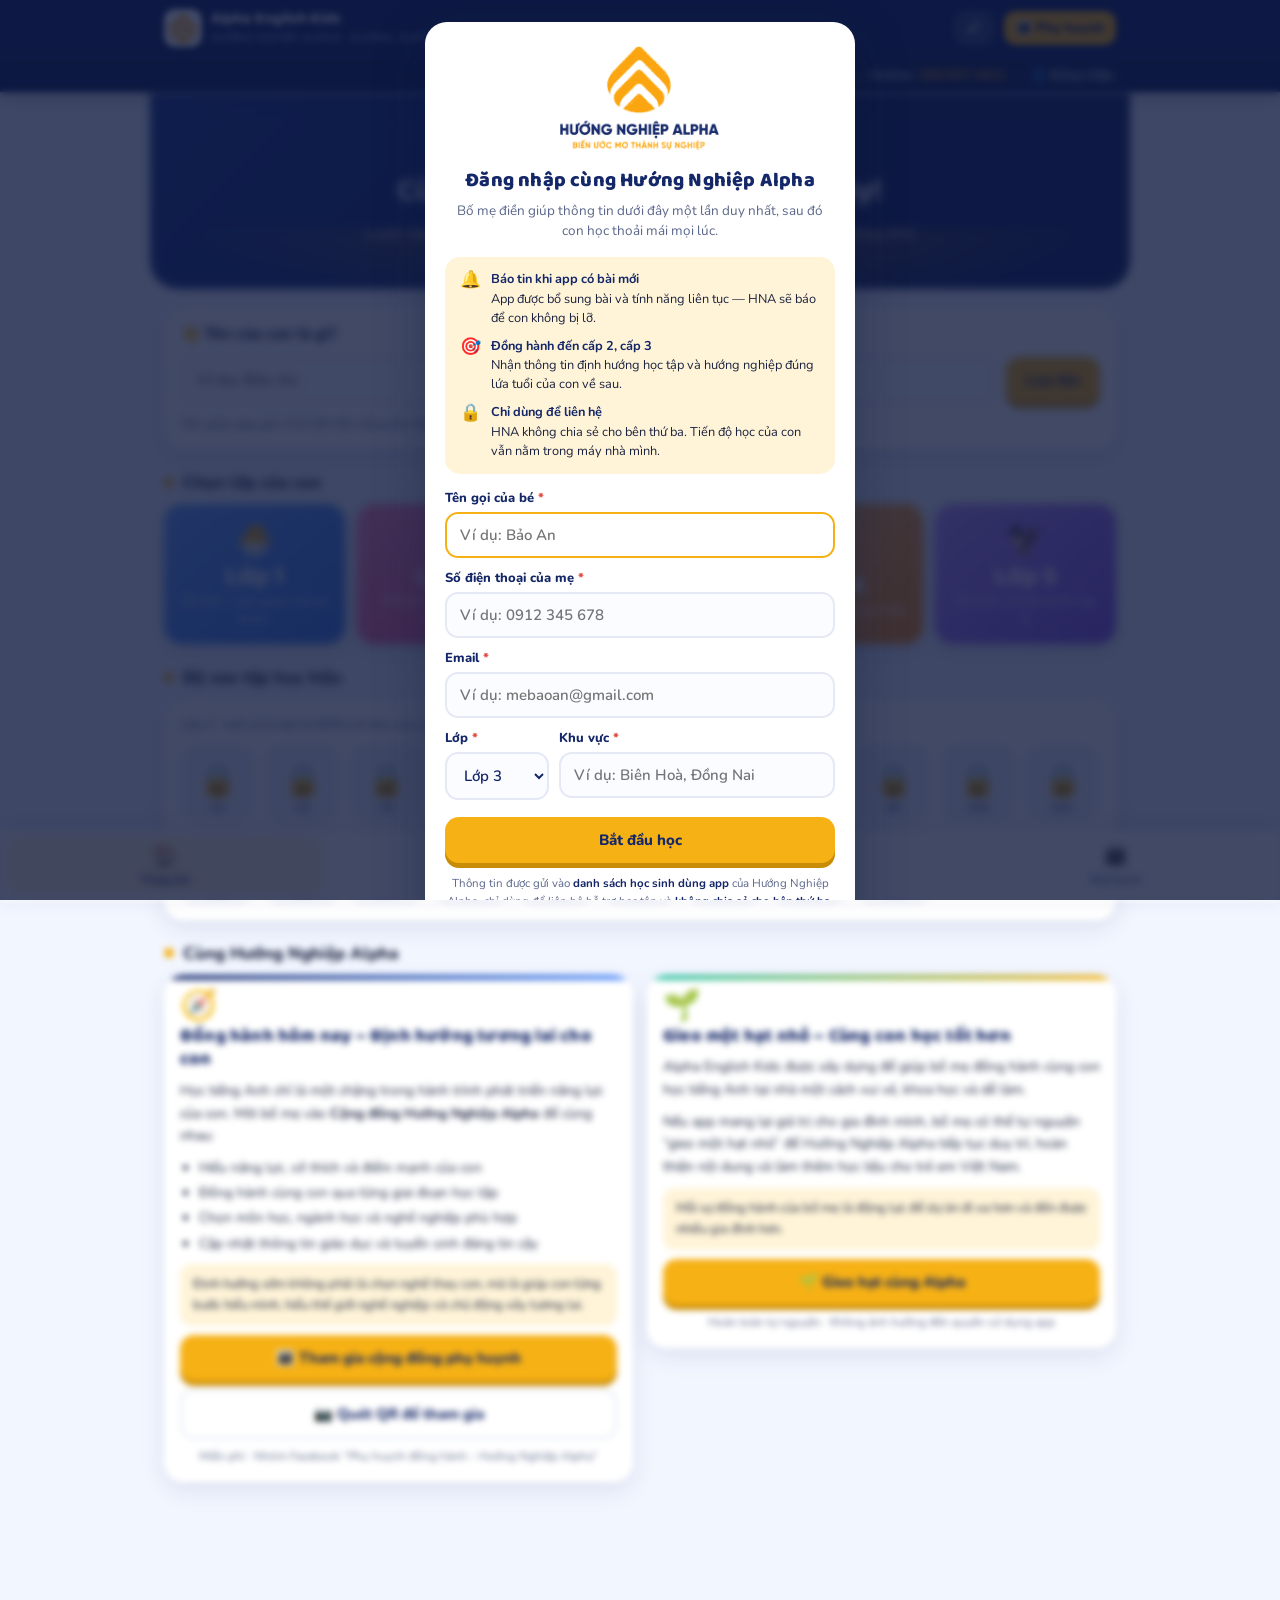
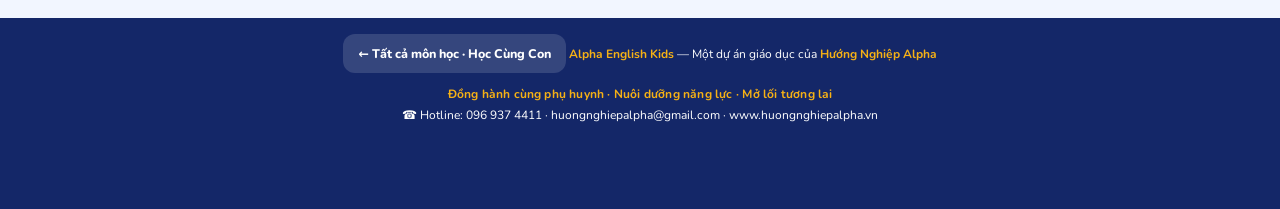
==== commit 4c376be8: "Update index.html" ====
--- a/ta1/index.html
+++ b/ta1/index.html
@@ -50,8 +50,8 @@
       <div class="lg-row"><span>🎯</span><div><b>Đồng hành đến cấp 2, cấp 3</b><br>Nhận thông tin định hướng học tập và hướng nghiệp đúng lứa tuổi của con về sau.</div></div>
       <div class="lg-row"><span>🔒</span><div><b>Chỉ dùng để liên hệ</b><br>HNA không chia sẻ cho bên thứ ba. Tiến độ học của con vẫn nằm trong máy nhà mình.</div></div>
     </div>
-    <div class="lifield"><label for="liName">Họ và tên của bé <i>*</i></label>
-      <input id="liName" maxlength="40" autocomplete="name" placeholder="Ví dụ: Trần Bảo An"></div>
+    <div class="lifield"><label for="liName">Tên gọi của bé <i>*</i></label>
+      <input id="liName" maxlength="40" autocomplete="name" placeholder="Ví dụ: Bảo An"></div>
     <div class="lifield"><label for="liPhone">Số điện thoại của mẹ <i>*</i></label>
       <input id="liPhone" type="tel" inputmode="tel" maxlength="15" autocomplete="tel" placeholder="Ví dụ: 0912 345 678"></div>
     <div class="lifield"><label for="liMail">Email <i>*</i></label>
@@ -255,6 +255,7 @@
       </div>
       <div class="field">
         <label>Giọng đọc tiếng Anh</label>
+        <div class="mini" style="margin:-2px 0 6px">App dùng <b>giọng nữ Anh–Anh thu sẵn</b> cho mọi bài. Ô dưới đây chỉ dùng khi máy chưa tải được bộ thu sẵn.</div>
         <select id="setVoice"></select>
         <button class="btn ghost wide" id="testVoice" style="margin-top:9px">🔊 Nghe thử giọng đọc</button>
         <div class="note" id="voiceNote" style="margin-top:9px;display:none"></div>
@@ -326,8 +327,8 @@
       <span class="mini">iPhone/iPad — bấm nút <b>Chia sẻ</b> (hình vuông có mũi tên) → <b>Thêm vào MH chính</b>.<br>
       Android — bấm dấu <b>⋮</b> góc trên bên phải → <b>Thêm vào màn hình chính</b>.</span><br>
       Từ đó con chạm vào biểu tượng Hướng Nghiệp Alpha là vào học ngay, trông y như một ứng dụng thật.</li>
-  <li><b>Đăng ký một lần duy nhất.</b> Lần đầu mở app sẽ hiện màn hình đăng ký — đây là bước <b>bắt buộc</b>, điền xong con mới vào học được. Năm mục cần điền: họ và tên của bé, số điện thoại của mẹ, email, lớp, khu vực. Điền một lần rồi thôi, những lần sau app tự nhớ.</li>
-  <li><b>Bật loa hoặc cắm tai nghe.</b> App dùng giọng đọc sẵn có của máy, không phải tải thêm gì.</li>
+  <li><b>Đăng ký một lần duy nhất.</b> Lần đầu mở app sẽ hiện màn hình đăng ký — đây là bước <b>bắt buộc</b>, điền xong con mới vào học được. Năm mục cần điền: tên gọi của bé, số điện thoại của mẹ, email, lớp, khu vực. Điền một lần rồi thôi, những lần sau app tự nhớ.</li>
+  <li><b>Bật loa hoặc cắm tai nghe.</b> Giọng đọc tiếng Anh <b>đã thu sẵn ngay trong app</b> — giọng chuẩn Anh–Anh, đọc chậm rõ cho bé tiểu học. Máy không cần cài thêm bộ đọc nào, cũng không phụ thuộc vào máy đọc được hay không.</li>
 </ol>
 
 <h3>Vì sao phải đăng ký mới dùng được?</h3>
@@ -351,6 +352,16 @@
 
 <div class="card">
   <b>Trình duyệt nên dùng:</b> Chrome hoặc Safari bản mới. Riêng trò <b>Luyện nói</b> cần micro và chỉ chấm điểm được trên Chrome/Edge; nếu máy không hỗ trợ, app tự chuyển sang nút “Con đã đọc xong ✓” để bố mẹ nghe và xác nhận — con vẫn luyện nói bình thường.
+</div>
+
+<div class="card warm">
+  <b>Về giọng đọc trong app.</b> Trước đây app mượn bộ đọc có sẵn của máy, nên có điện thoại nghe được, có điện thoại lại im lặng — hay gặp nhất là máy dùng bộ đọc riêng của hãng. Nay <b>toàn bộ từ, câu, bài vè và đoạn đọc hiểu đều đã được thu sẵn</b> bằng một giọng nữ Anh–Anh duy nhất và đóng gói kèm app, nên <b>máy nào cũng nghe được như nhau</b>.
+  <ul style="margin-bottom:0">
+    <li><b>Tải theo lớp của con.</b> Con học lớp nào thì chỉ tải giọng của lớp đó (khoảng 1–3 MB, vài giây). Lúc đang tải có dòng chữ “Đang tải giọng đọc cho lớp này…” hiện ở dưới màn hình.</li>
+    <li><b>Tải một lần rồi thôi.</b> Những lần sau máy dùng lại bản đã lưu, không tốn thêm dữ liệu.</li>
+    <li><b>Chưa ra tiếng thì bấm nút loa thêm một lần.</b> Trên iPhone và một số máy Android, tiếng chỉ phát sau khi con chạm vào màn hình lần đầu — đó là quy định của trình duyệt, không phải app hỏng.</li>
+    <li><b>Vẫn giữ nút “Xem chữ”.</b> Nếu vì lý do nào đó máy vẫn im, app tự hiện chữ để con làm bài tiếp — riêng trò <b>Nghe &amp; viết</b> thì không hiện, vì chữ đó chính là đáp án.</li>
+  </ul>
 </div>
 
 <h2 id="lotrinh">2. Lộ trình 15 phút mỗi ngày</h2>
@@ -533,6 +544,8 @@
   </div>
 </div>
 
+<div id="audioLoad" class="audioload hide">🔊 Đang tải giọng đọc cho lớp này…</div>
+
 <div class="hna-foot">
   <a href="../" id="backHub" class="foot-back hide">← Tất cả môn học · Học Cùng Con</a>
   <b>Alpha English Kids</b> — Một dự án giáo dục của <b>Hướng Nghiệp Alpha</b><br>
--- a/ta1/app.css
+++ b/ta1/app.css
@@ -675,3 +675,11 @@
   .logo-txt span{display:none}          /* khỏi xuống 3 dòng làm thanh đầu quá cao */
   .logo-txt b{font-size:15.5px}
 }
+
+/* ---------- Dải báo đang tải bộ giọng đọc thu sẵn ---------- */
+.audioload{position:fixed;left:50%;transform:translateX(-50%);bottom:calc(74px + env(safe-area-inset-bottom));
+  z-index:150;background:var(--navy);color:#fff;font-size:12.5px;font-weight:800;
+  padding:9px 16px;border-radius:14px;box-shadow:0 8px 24px rgba(12,22,58,.32);
+  max-width:90vw;text-align:center;pointer-events:none}
+.audioload.hide{display:none}
+@media print{ .audioload{display:none!important} }
